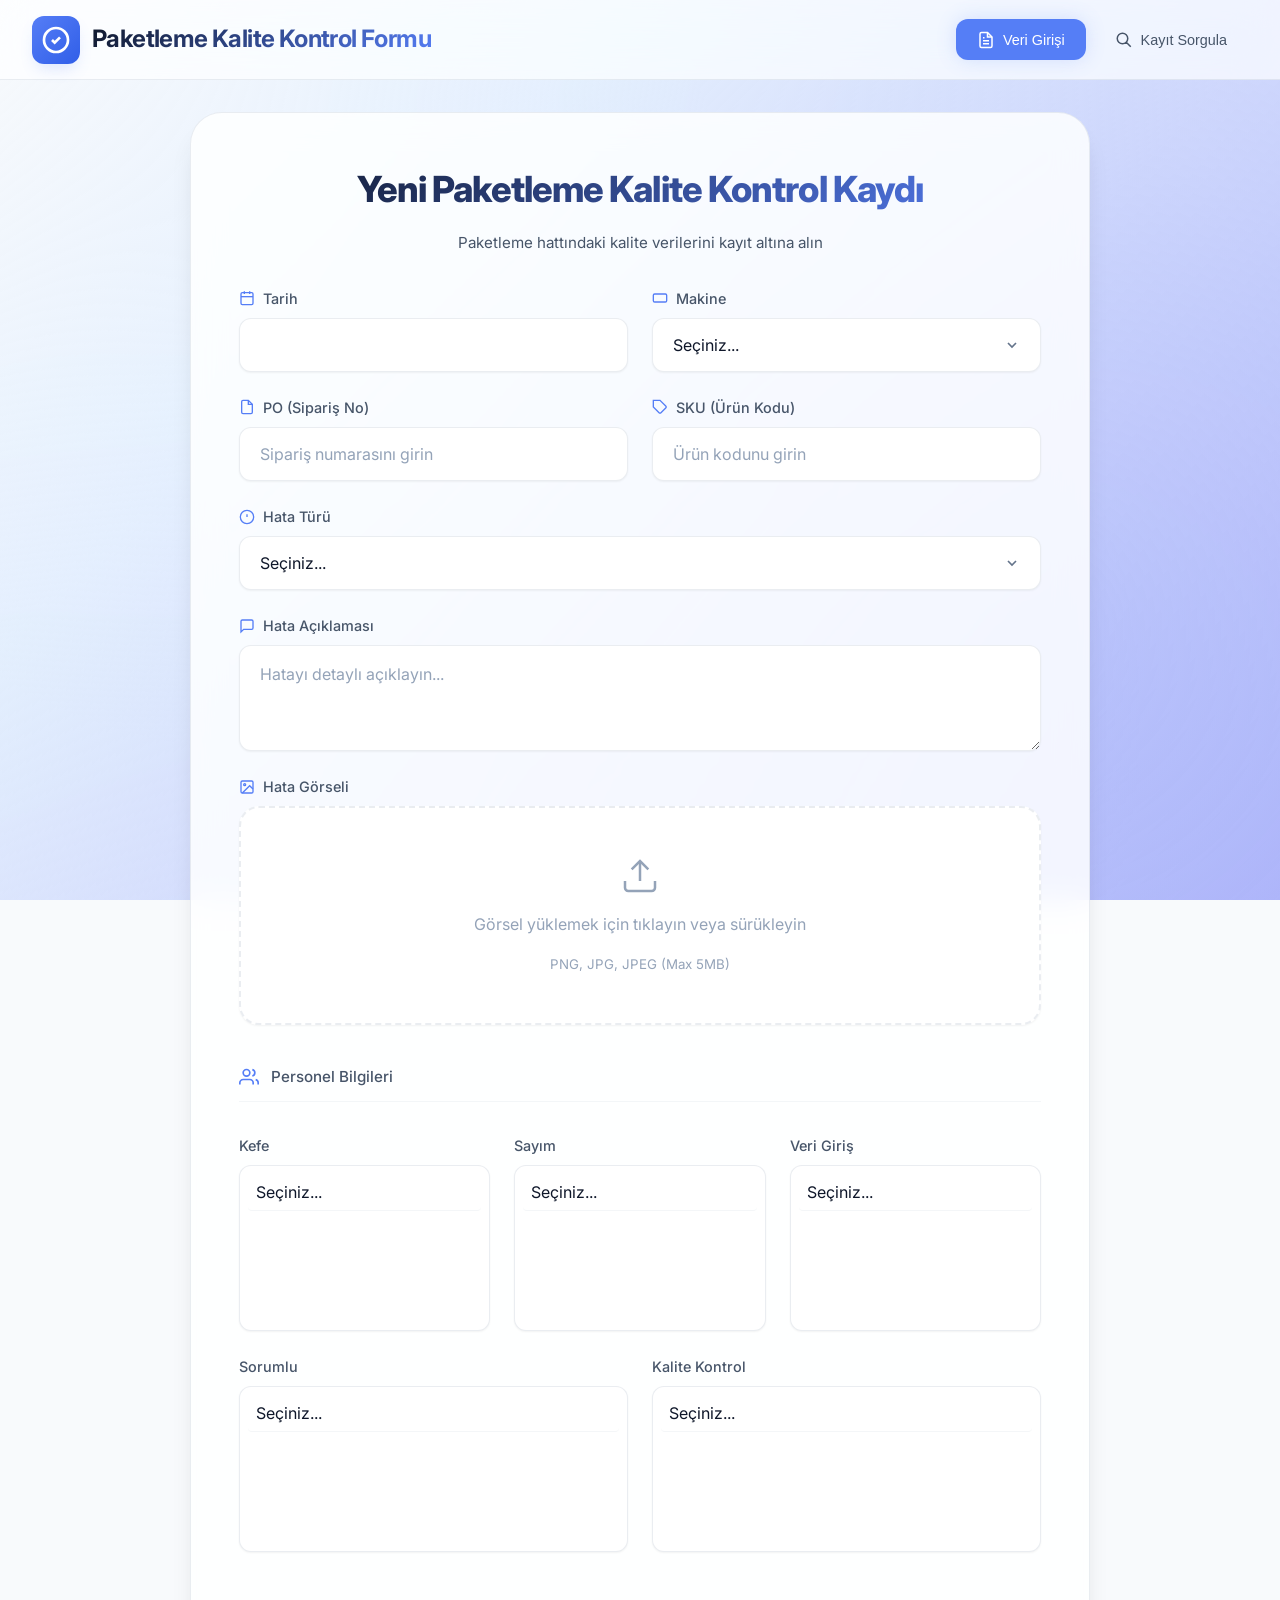
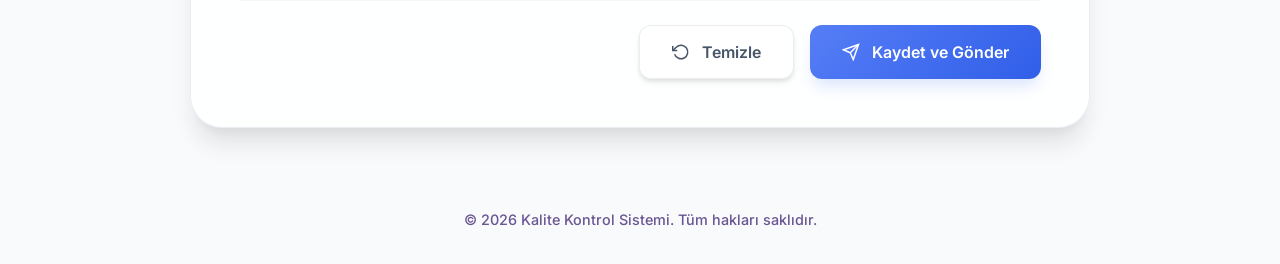
==== index.html @ 45305934 "Fix: Mobil tarih hizalama ve footer koyu mor güncellemesi" ====
<!DOCTYPE html>
<html lang="tr">

<head>
    <meta charset="UTF-8">
    <meta name="viewport" content="width=device-width, initial-scale=1.0, maximum-scale=1.0, user-scalable=no">
    <title>Paketleme Kalite Kontrol Formu</title>
    <meta name="description" content="Paketleme kalite kontrol takip ve raporlama sistemi">

    <!-- PWA Meta Tags -->
    <meta name="theme-color" content="#6366f1">
    <meta name="apple-mobile-web-app-capable" content="yes">
    <meta name="apple-mobile-web-app-status-bar-style" content="default">
    <meta name="apple-mobile-web-app-title" content="Kalite Kontrol">
    <meta name="mobile-web-app-capable" content="yes">
    <meta name="application-name" content="Kalite Kontrol">
    <meta name="msapplication-TileColor" content="#6366f1">
    <meta name="msapplication-tap-highlight" content="no">
    <meta name="format-detection" content="telephone=no">

    <!-- PWA Manifest -->
    <link rel="manifest" href="manifest.json">

    <!-- Icons -->
    <link rel="icon" type="image/png" sizes="512x512" href="icons/icon-512x512.png">
    <link rel="icon" type="image/png" sizes="192x192" href="icons/icon-192x192.png">
    <link rel="apple-touch-icon" href="icons/apple-touch-icon.png">

    <!-- Fonts & Styles -->
    <link rel="preconnect" href="https://fonts.googleapis.com">
    <link rel="preconnect" href="https://fonts.gstatic.com" crossorigin>
    <link href="https://fonts.googleapis.com/css2?family=Inter:wght@300;400;500;600;700&display=swap" rel="stylesheet">
    <link rel="stylesheet" href="https://cdn.jsdelivr.net/npm/flatpickr/dist/flatpickr.min.css">
    <link rel="stylesheet" href="style.css">
</head>

<body>
    <!-- Loading Overlay -->
    <div id="loadingOverlay" class="loading-overlay hidden">
        <div class="loading-spinner">
            <div class="spinner"></div>
            <p>İşlem yapılıyor...</p>
        </div>
    </div>

    <!-- Success/Error Toast -->
    <div id="toast" class="toast hidden">
        <div class="toast-content">
            <span class="toast-icon"></span>
            <span class="toast-message"></span>
        </div>
    </div>

    <!-- Header -->
    <header class="header">
        <div class="header-content">
            <div class="logo">
                <div class="logo-icon">
                    <svg width="32" height="32" viewBox="0 0 24 24" fill="none" stroke="currentColor" stroke-width="2">
                        <path d="M9 12l2 2 4-4" />
                        <path d="M21 12a9 9 0 11-18 0 9 9 0 0118 0z" />
                    </svg>
                </div>
                <h1>Paketleme Kalite Kontrol Formu</h1>
            </div>
            <nav class="nav-tabs">
                <button class="nav-tab active" data-tab="form">
                    <svg width="18" height="18" viewBox="0 0 24 24" fill="none" stroke="currentColor" stroke-width="2">
                        <path d="M14 2H6a2 2 0 0 0-2 2v16a2 2 0 0 0 2 2h12a2 2 0 0 0 2-2V8z" />
                        <polyline points="14 2 14 8 20 8" />
                        <line x1="16" y1="13" x2="8" y2="13" />
                        <line x1="16" y1="17" x2="8" y2="17" />
                        <polyline points="10 9 9 9 8 9" />
                    </svg>
                    Veri Girişi
                </button>
                <button class="nav-tab" data-tab="records">
                    <svg width="18" height="18" viewBox="0 0 24 24" fill="none" stroke="currentColor" stroke-width="2">
                        <path d="M21 21l-6-6m2-5a7 7 0 11-14 0 7 7 0 0114 0z" />
                    </svg>
                    Kayıt Sorgula
                </button>
            </nav>
        </div>
    </header>

    <main class="main-content">
        <!-- Form Tab -->
        <section id="formTab" class="tab-content active">
            <div class="form-container">
                <div class="form-header">
                    <h2>Yeni Paketleme Kalite Kontrol Kaydı</h2>
                    <p>Paketleme hattındaki kalite verilerini kayıt altına alın</p>
                </div>

                <form id="qualityControlForm" class="quality-form">
                    <!-- Row 1: Date & Machine -->
                    <div class="form-row">
                        <div class="form-group">
                            <label for="tarih">
                                <svg width="16" height="16" viewBox="0 0 24 24" fill="none" stroke="currentColor"
                                    stroke-width="2">
                                    <rect x="3" y="4" width="18" height="18" rx="2" ry="2" />
                                    <line x1="16" y1="2" x2="16" y2="6" />
                                    <line x1="8" y1="2" x2="8" y2="6" />
                                    <line x1="3" y1="10" x2="21" y2="10" />
                                </svg>
                                Tarih
                            </label>
                            <input type="text" id="tarih" name="tarih" class="flatpickr-input" required>
                        </div>
                        <div class="form-group">
                            <label for="makine">
                                <svg width="16" height="16" viewBox="0 0 24 24" fill="none" stroke="currentColor"
                                    stroke-width="2">
                                    <rect x="2" y="6" width="20" height="12" rx="2" />
                                    <path d="M12 12h.01" />
                                </svg>
                                Makine
                            </label>
                            <select id="makine" name="makine" required>
                                <option value="">Seçiniz...</option>
                            </select>
                        </div>
                    </div>

                    <!-- Row 2: PO & SKU -->
                    <div class="form-row">
                        <div class="form-group">
                            <label for="po">
                                <svg width="16" height="16" viewBox="0 0 24 24" fill="none" stroke="currentColor"
                                    stroke-width="2">
                                    <path d="M14 2H6a2 2 0 0 0-2 2v16a2 2 0 0 0 2 2h12a2 2 0 0 0 2-2V8z" />
                                    <polyline points="14 2 14 8 20 8" />
                                </svg>
                                PO (Sipariş No)
                            </label>
                            <input type="text" id="po" name="po" placeholder="Sipariş numarasını girin" required>
                        </div>
                        <div class="form-group">
                            <label for="sku">
                                <svg width="16" height="16" viewBox="0 0 24 24" fill="none" stroke="currentColor"
                                    stroke-width="2">
                                    <path
                                        d="M20.59 13.41l-7.17 7.17a2 2 0 0 1-2.83 0L2 12V2h10l8.59 8.59a2 2 0 0 1 0 2.82z" />
                                    <line x1="7" y1="7" x2="7.01" y2="7" />
                                </svg>
                                SKU (Ürün Kodu)
                            </label>
                            <input type="text" id="sku" name="sku" placeholder="Ürün kodunu girin" required>
                        </div>
                    </div>

                    <!-- Row 3: Error Type -->
                    <div class="form-row single">
                        <div class="form-group">
                            <label for="hata">
                                <svg width="16" height="16" viewBox="0 0 24 24" fill="none" stroke="currentColor"
                                    stroke-width="2">
                                    <circle cx="12" cy="12" r="10" />
                                    <line x1="12" y1="8" x2="12" y2="12" />
                                    <line x1="12" y1="16" x2="12.01" y2="16" />
                                </svg>
                                Hata Türü
                            </label>
                            <select id="hata" name="hata">
                                <option value="">Seçiniz...</option>
                            </select>
                        </div>
                    </div>

                    <!-- Row 4: Error Description -->
                    <div class="form-row single">
                        <div class="form-group">
                            <label for="hataAciklama">
                                <svg width="16" height="16" viewBox="0 0 24 24" fill="none" stroke="currentColor"
                                    stroke-width="2">
                                    <path d="M21 15a2 2 0 0 1-2 2H7l-4 4V5a2 2 0 0 1 2-2h14a2 2 0 0 1 2 2z" />
                                </svg>
                                Hata Açıklaması
                            </label>
                            <textarea id="hataAciklama" name="hataAciklama" rows="3"
                                placeholder="Hatayı detaylı açıklayın..."></textarea>
                        </div>
                    </div>

                    <!-- Row 4: Error Image -->
                    <div class="form-row single">
                        <div class="form-group file-upload-group">
                            <label for="hataGorsel">
                                <svg width="16" height="16" viewBox="0 0 24 24" fill="none" stroke="currentColor"
                                    stroke-width="2">
                                    <rect x="3" y="3" width="18" height="18" rx="2" ry="2" />
                                    <circle cx="8.5" cy="8.5" r="1.5" />
                                    <polyline points="21 15 16 10 5 21" />
                                </svg>
                                Hata Görseli
                            </label>
                            <div class="file-upload-wrapper">
                                <input type="file" id="hataGorsel" name="hataGorsel" accept="image/*"
                                    class="file-input">
                                <div class="file-upload-placeholder">
                                    <svg width="40" height="40" viewBox="0 0 24 24" fill="none" stroke="currentColor"
                                        stroke-width="1.5">
                                        <path d="M21 15v4a2 2 0 0 1-2 2H5a2 2 0 0 1-2-2v-4" />
                                        <polyline points="17 8 12 3 7 8" />
                                        <line x1="12" y1="3" x2="12" y2="15" />
                                    </svg>
                                    <span>Görsel yüklemek için tıklayın veya sürükleyin</span>
                                    <small>PNG, JPG, JPEG (Max 5MB)</small>
                                </div>
                                <div class="file-preview hidden">
                                    <img id="imagePreview" src="" alt="Önizleme">
                                    <button type="button" class="remove-file-btn" id="removeImage">
                                        <svg width="16" height="16" viewBox="0 0 24 24" fill="none"
                                            stroke="currentColor" stroke-width="2">
                                            <line x1="18" y1="6" x2="6" y2="18" />
                                            <line x1="6" y1="6" x2="18" y2="18" />
                                        </svg>
                                    </button>
                                </div>
                            </div>
                        </div>
                    </div>

                    <!-- Row 5: Personnel -->
                    <div class="form-section-title">
                        <svg width="20" height="20" viewBox="0 0 24 24" fill="none" stroke="currentColor"
                            stroke-width="2">
                            <path d="M17 21v-2a4 4 0 0 0-4-4H5a4 4 0 0 0-4 4v2" />
                            <circle cx="9" cy="7" r="4" />
                            <path d="M23 21v-2a4 4 0 0 0-3-3.87" />
                            <path d="M16 3.13a4 4 0 0 1 0 7.75" />
                        </svg>
                        <span>Personel Bilgileri</span>
                    </div>

                    <div class="form-row triple">
                        <div class="form-group">
                            <label for="kefe">Kefe</label>
                            <select id="kefe" name="kefe" multiple>
                                <option value="">Seçiniz...</option>
                            </select>
                        </div>
                        <div class="form-group">
                            <label for="sayim">Sayım</label>
                            <select id="sayim" name="sayim" multiple>
                                <option value="">Seçiniz...</option>
                            </select>
                        </div>
                        <div class="form-group">
                            <label for="veriGiris">Veri Giriş</label>
                            <select id="veriGiris" name="veriGiris" multiple>
                                <option value="">Seçiniz...</option>
                            </select>
                        </div>
                    </div>

                    <div class="form-row double">
                        <div class="form-group">
                            <label for="sorumlu">Sorumlu</label>
                            <select id="sorumlu" name="sorumlu" multiple>
                                <option value="">Seçiniz...</option>
                            </select>
                        </div>
                        <div class="form-group">
                            <label for="kaliteKontrol">Kalite Kontrol</label>
                            <select id="kaliteKontrol" name="kaliteKontrol" multiple>
                                <option value="">Seçiniz...</option>
                            </select>
                        </div>
                    </div>

                    <!-- Submit Button -->
                    <div class="form-actions">
                        <button type="button" class="btn btn-secondary" id="resetForm">
                            <svg width="18" height="18" viewBox="0 0 24 24" fill="none" stroke="currentColor"
                                stroke-width="2">
                                <polyline points="1 4 1 10 7 10" />
                                <path d="M3.51 15a9 9 0 1 0 2.13-9.36L1 10" />
                            </svg>
                            Temizle
                        </button>
                        <button type="submit" class="btn btn-primary" id="submitBtn">
                            <svg width="18" height="18" viewBox="0 0 24 24" fill="none" stroke="currentColor"
                                stroke-width="2">
                                <path d="M22 2L11 13" />
                                <path d="M22 2l-7 20-4-9-9-4 20-7z" />
                            </svg>
                            Kaydet ve Gönder
                        </button>
                    </div>
                </form>
            </div>
        </section>

        <!-- Records Tab -->
        <section id="recordsTab" class="tab-content">
            <div class="records-container">
                <div class="records-header">
                    <h2>Kayıt Sorgulama</h2>
                    <p>Tarih ve makine seçerek geçmiş kayıtları görüntüleyin</p>
                </div>

                <div class="filter-section">
                    <div class="filter-group">
                        <label for="filterTarih">
                            <svg width="16" height="16" viewBox="0 0 24 24" fill="none" stroke="currentColor"
                                stroke-width="2">
                                <rect x="3" y="4" width="18" height="18" rx="2" ry="2" />
                                <line x1="16" y1="2" x2="16" y2="6" />
                                <line x1="8" y1="2" x2="8" y2="6" />
                                <line x1="3" y1="10" x2="21" y2="10" />
                            </svg>
                            Tarih
                        </label>
                        <input type="text" id="filterTarih" class="flatpickr-input" placeholder="Tarih seçin">
                    </div>
                    <div class="filter-group">
                        <label for="filterMakine">
                            <svg width="16" height="16" viewBox="0 0 24 24" fill="none" stroke="currentColor"
                                stroke-width="2">
                                <rect x="2" y="6" width="20" height="12" rx="2" />
                                <path d="M12 12h.01" />
                            </svg>
                            Makine
                        </label>
                        <select id="filterMakine">
                            <option value="">Tümü</option>
                        </select>
                    </div>
                    <button class="btn btn-primary" id="searchBtn">
                        <svg width="18" height="18" viewBox="0 0 24 24" fill="none" stroke="currentColor"
                            stroke-width="2">
                            <circle cx="11" cy="11" r="8" />
                            <line x1="21" y1="21" x2="16.65" y2="16.65" />
                        </svg>
                        Ara
                    </button>
                </div>



                <div class="records-stats hidden" id="recordsStats">
                    <div class="stat-card">
                        <div class="stat-icon">
                            <svg width="24" height="24" viewBox="0 0 24 24" fill="none" stroke="currentColor"
                                stroke-width="2">
                                <path d="M14 2H6a2 2 0 0 0-2 2v16a2 2 0 0 0 2 2h12a2 2 0 0 0 2-2V8z" />
                                <polyline points="14 2 14 8 20 8" />
                            </svg>
                        </div>
                        <div class="stat-info">
                            <span class="stat-value" id="totalRecords">0</span>
                            <span class="stat-label">Toplam Kayıt</span>
                        </div>
                    </div>
                </div>

                <div class="records-table-wrapper">
                    <div class="empty-state" id="emptyState">
                        <svg width="80" height="80" viewBox="0 0 24 24" fill="none" stroke="currentColor"
                            stroke-width="1">
                            <path d="M21 21l-6-6m2-5a7 7 0 11-14 0 7 7 0 0114 0z" />
                        </svg>
                        <h3>Kayıt Bulunamadı</h3>
                        <p>Tarih ve makine seçerek arama yapın</p>
                    </div>

                    <table class="records-table hidden" id="recordsTable">
                        <thead>
                            <tr>
                                <th>Tarih</th>
                                <th>Makine</th>
                                <th>PO</th>
                                <th>SKU</th>
                                <th>Hata</th>
                                <th>Açıklama</th>
                                <th>Görsel</th>
                                <th>Kefe</th>
                                <th>Sayım</th>
                                <th>Veri Giriş</th>
                                <th>Sorumlu</th>
                                <th>Kalite Kontrol</th>
                            </tr>
                        </thead>
                        <tbody id="recordsBody">
                        </tbody>
                    </table>
                </div>

                <div id="paginationControls" class="pagination-controls hidden"
                    style="margin-top: 20px; display: flex; justify-content: center; gap: 10px; align-items: center; flex-wrap: wrap;">

                    <!-- Rows Per Page (Moved here) -->
                    <div style="font-size: 14px; color: #64748b; margin-right: 15px;">
                        Sayfada göster:
                        <select id="rowsPerPage"
                            style="width: auto; padding: 4px 8px; margin-left: 5px; border-radius: 4px; border: 1px solid #e2e8f0;">
                            <option value="15" selected>15</option>
                            <option value="25">25</option>
                            <option value="50">50</option>
                        </select>
                    </div>

                    <button class="btn btn-secondary btn-sm" id="prevPage" disabled>❮ Önceki</button>
                    <span id="pageInfo" style="color: #475569; font-weight: 500;">Sayfa 1</span>
                    <button class="btn btn-secondary btn-sm" id="nextPage" disabled>Sonraki ❯</button>
                </div>
            </div>
        </section>
    </main>

    <!-- Footer -->
    <footer class="footer">
        <p>© 2026 Kalite Kontrol Sistemi. Tüm hakları saklıdır.</p>
    </footer>

    <!-- Image Modal -->
    <div class="modal hidden" id="imageModal">
        <div class="modal-content">
            <button class="modal-close" id="closeModal">
                <svg width="24" height="24" viewBox="0 0 24 24" fill="none" stroke="currentColor" stroke-width="2">
                    <line x1="18" y1="6" x2="6" y2="18" />
                    <line x1="6" y1="6" x2="18" y2="18" />
                </svg>
            </button>
            <img id="modalImage" src="" alt="Hata Görseli">
        </div>
    </div>

    <!-- PWA Install Prompt -->
    <div id="pwaInstallPrompt" class="pwa-install-prompt hidden">
        <div class="pwa-install-content">
            <div class="pwa-install-icon">
                <svg width="32" height="32" viewBox="0 0 24 24" fill="none" stroke="currentColor" stroke-width="2">
                    <path d="M21 15v4a2 2 0 0 1-2 2H5a2 2 0 0 1-2-2v-4" />
                    <polyline points="7 10 12 15 17 10" />
                    <line x1="12" y1="15" x2="12" y2="3" />
                </svg>
            </div>
            <div class="pwa-install-text">
                <strong>Uygulamayı Yükle</strong>
                <span>Ana ekrana ekleyerek hızlıca erişin</span>
            </div>
            <button id="pwaInstallBtn" class="pwa-install-btn">Yükle</button>
            <button id="pwaInstallClose" class="pwa-install-close">
                <svg width="20" height="20" viewBox="0 0 24 24" fill="none" stroke="currentColor" stroke-width="2">
                    <line x1="18" y1="6" x2="6" y2="18" />
                    <line x1="6" y1="6" x2="18" y2="18" />
                </svg>
            </button>
        </div>
    </div>

    <!-- Offline Indicator -->
    <div id="offlineIndicator" class="offline-indicator hidden">
        <svg width="16" height="16" viewBox="0 0 24 24" fill="none" stroke="currentColor" stroke-width="2">
            <line x1="1" y1="1" x2="23" y2="23" />
            <path d="M16.72 11.06A10.94 10.94 0 0 1 19 12.55" />
            <path d="M5 12.55a10.94 10.94 0 0 1 5.17-2.39" />
            <path d="M10.71 5.05A16 16 0 0 1 22.58 9" />
            <path d="M1.42 9a15.91 15.91 0 0 1 4.7-2.88" />
            <path d="M8.53 16.11a6 6 0 0 1 6.95 0" />
            <line x1="12" y1="20" x2="12.01" y2="20" />
        </svg>
        <span>Çevrimdışı Mod</span>
    </div>

    <script src="https://cdn.jsdelivr.net/npm/flatpickr"></script>
    <script src="https://cdn.jsdelivr.net/npm/flatpickr/dist/l10n/tr.js"></script>
    <script src="app.js"></script>

    <!-- Service Worker Registration -->
    <script>
        // Register Service Worker
        if ('serviceWorker' in navigator) {
            window.addEventListener('load', () => {
                navigator.serviceWorker.register('./sw.js')
                    .then((registration) => {
                        console.log('ServiceWorker registered successfully:', registration.scope);
                    })
                    .catch((error) => {
                        console.log('ServiceWorker registration failed:', error);
                    });
            });
        }

        // PWA Install Prompt
        let deferredPrompt;
        const pwaPrompt = document.getElementById('pwaInstallPrompt');
        const pwaInstallBtn = document.getElementById('pwaInstallBtn');
        const pwaInstallClose = document.getElementById('pwaInstallClose');

        window.addEventListener('beforeinstallprompt', (e) => {
            e.preventDefault();
            deferredPrompt = e;
            // Show install prompt after 3 seconds
            setTimeout(() => {
                pwaPrompt.classList.remove('hidden');
            }, 3000);
        });

        pwaInstallBtn?.addEventListener('click', async () => {
            if (deferredPrompt) {
                deferredPrompt.prompt();
                const { outcome } = await deferredPrompt.userChoice;
                console.log('User choice:', outcome);
                deferredPrompt = null;
                pwaPrompt.classList.add('hidden');
            }
        });

        pwaInstallClose?.addEventListener('click', () => {
            pwaPrompt.classList.add('hidden');
        });

        window.addEventListener('appinstalled', () => {
            console.log('PWA was installed');
            pwaPrompt.classList.add('hidden');
        });

        // Offline/Online detection
        const offlineIndicator = document.getElementById('offlineIndicator');

        function updateOnlineStatus() {
            if (navigator.onLine) {
                offlineIndicator?.classList.add('hidden');
            } else {
                offlineIndicator?.classList.remove('hidden');
            }
        }

        window.addEventListener('online', updateOnlineStatus);
        window.addEventListener('offline', updateOnlineStatus);
        updateOnlineStatus();
    </script>
</body>

</html>
---- style.css ----
:root {
    --primary-hue: 225;
    --primary: hsl(var(--primary-hue), 90%, 65%);
    --primary-light: hsl(var(--primary-hue), 100%, 75%);
    --primary-dark: hsl(var(--primary-hue), 80%, 55%);
    --primary-glow: hsla(var(--primary-hue), 90%, 65%, 0.2);
    --success: hsl(150, 60%, 45%);
    --error: hsl(0, 80%, 60%);
    --bg-primary: #f8fafc;
    --bg-secondary: rgba(255, 255, 255, 0.7);
    --bg-tertiary: rgba(241, 245, 249, 0.8);
    --bg-card: rgba(255, 255, 255, 0.85);
    --bg-input: #ffffff;
    --text-primary: #0f172a;
    --text-secondary: #475569;
    --text-muted: #94a3b8;
    --border-color: rgba(148, 163, 184, 0.2);
    --border-light: rgba(148, 163, 184, 0.1);
    --shadow-sm: 0 1px 2px 0 rgba(0, 0, 0, 0.05);
    --shadow-md: 0 4px 6px -1px rgba(0, 0, 0, 0.1), 0 2px 4px -1px rgba(0, 0, 0, 0.06);
    --shadow-lg: 0 10px 15px -3px rgba(0, 0, 0, 0.1), 0 4px 6px -2px rgba(0, 0, 0, 0.05);
    --shadow-xl: 0 20px 25px -5px rgba(0, 0, 0, 0.1), 0 10px 10px -5px rgba(0, 0, 0, 0.04);
    --shadow-glow: 0 0 20px var(--primary-glow);
    --radius-sm: 8px;
    --radius-md: 12px;
    --radius-lg: 20px;
    --radius-xl: 32px;
    --transition-fast: 0.15s cubic-bezier(0.4, 0, 0.2, 1);
    --transition-normal: 0.3s cubic-bezier(0.4, 0, 0.2, 1);
    --header-height: 80px;
}

*,
*::before,
*::after {
    box-sizing: border-box;
    margin: 0;
    padding: 0;
}

html {
    scroll-behavior: smooth;
}

body {
    font-family: 'Inter', -apple-system, sans-serif;
    background: var(--bg-primary);
    color: var(--text-primary);
    line-height: 1.6;
    min-height: 100vh;
    position: relative;
    overflow-x: hidden;
}

body::before {
    content: '';
    position: fixed;
    inset: 0;
    z-index: -1;
    background-image:
        linear-gradient(135deg,
            rgba(248, 250, 252, 1) 0%,
            rgba(219, 234, 254, 0.7) 30%,
            rgba(165, 180, 252, 0.5) 60%,
            rgba(129, 140, 248, 0.6) 100%),
        radial-gradient(circle at 20% 30%, rgba(255, 255, 255, 0.6) 0%, transparent 40%),
        radial-gradient(circle at 80% 70%, rgba(199, 210, 254, 0.4) 0%, transparent 50%),
        radial-gradient(circle at 40% 80%, rgba(224, 231, 255, 0.3) 0%, transparent 60%);
    background-attachment: fixed;
}

.loading-overlay {
    position: fixed;
    inset: 0;
    background: rgba(255, 255, 255, 0.4);
    backdrop-filter: blur(12px) saturate(180%);
    -webkit-backdrop-filter: blur(12px) saturate(180%);
    display: flex;
    align-items: center;
    justify-content: center;
    z-index: 9999;
    transition: opacity var(--transition-normal);
}

.loading-overlay.hidden {
    opacity: 0;
    pointer-events: none;
}

.spinner {
    width: 64px;
    height: 64px;
    border: 4px solid var(--border-color);
    border-top-color: var(--primary);
    border-radius: 50%;
    animation: spin 0.8s cubic-bezier(0.5, 0, 0.5, 1) infinite;
    margin: 0 auto 1.5rem;
    box-shadow: 0 0 20px rgba(0, 0, 0, 0.05);
}

@keyframes spin {
    to {
        transform: rotate(360deg);
    }
}

.toast {
    position: fixed;
    top: 32px;
    right: 32px;
    background: var(--bg-card);
    backdrop-filter: blur(16px) saturate(180%);
    -webkit-backdrop-filter: blur(16px) saturate(180%);
    border: 1px solid var(--border-color);
    border-radius: var(--radius-lg);
    padding: 1.25rem 2rem;
    box-shadow: var(--shadow-xl);
    z-index: 10000;
    transform: translateX(120%);
    transition: transform var(--transition-normal);
}

.toast.show {
    transform: translateX(0);
}

.toast.hidden {
    display: none;
}

.toast.success {
    border-left: 6px solid var(--success);
}

.toast.error {
    border-left: 6px solid var(--error);
}

.header {
    position: sticky;
    top: 0;
    background: var(--bg-secondary);
    backdrop-filter: blur(20px) saturate(180%);
    -webkit-backdrop-filter: blur(20px) saturate(180%);
    border-bottom: 1px solid var(--border-color);
    z-index: 100;
    height: var(--header-height);
    transition: all var(--transition-normal);
}

.header-content {
    max-width: 1400px;
    margin: 0 auto;
    padding: 0 2rem;
    height: 100%;
    display: flex;
    align-items: center;
    justify-content: space-between;
}

.logo {
    display: flex;
    align-items: center;
    gap: 0.75rem;
}

.logo-icon {
    width: 48px;
    height: 48px;
    background: linear-gradient(135deg, var(--primary), var(--primary-dark));
    border-radius: var(--radius-md);
    display: flex;
    align-items: center;
    justify-content: center;
    color: white;
    box-shadow: 0 8px 16px -4px var(--primary-glow);
}

.logo h1 {
    font-size: 1.5rem;
    font-weight: 700;
    letter-spacing: -0.025em;
    background: linear-gradient(135deg, var(--text-primary), var(--primary));
    -webkit-background-clip: text;
    background-clip: text;
    -webkit-text-fill-color: transparent;
}

.nav-tabs {
    display: flex;
    gap: 0.5rem;
}

.nav-tab {
    display: flex;
    align-items: center;
    gap: 0.5rem;
    padding: 0.65rem 1.25rem;
    background: transparent;
    border: 1px solid transparent;
    border-radius: var(--radius-md);
    color: var(--text-secondary);
    font-size: 0.9rem;
    font-weight: 500;
    cursor: pointer;
    transition: all 0.25s;
}

.nav-tab:hover {
    background: var(--bg-tertiary);
    color: var(--text-primary);
}

.nav-tab.active {
    background: var(--primary);
    color: white;
    box-shadow: var(--shadow-glow);
}

.main-content {
    max-width: 1400px;
    margin: 0 auto;
    padding: 2rem;
    min-height: calc(100vh - var(--header-height) - 60px);
}

.tab-content {
    display: none;
    animation: fadeIn 0.3s ease;
}

.tab-content.active {
    display: block;
}

@keyframes fadeIn {
    from {
        opacity: 0;
        transform: translateY(10px);
    }

    to {
        opacity: 1;
        transform: translateY(0);
    }
}

.form-container,
.records-container {
    background: var(--bg-card);
    backdrop-filter: blur(16px) saturate(180%);
    -webkit-backdrop-filter: blur(16px) saturate(180%);
    border: 1px solid var(--border-color);
    border-radius: var(--radius-xl);
    padding: 3rem;
    box-shadow: var(--shadow-xl);
    transition: transform var(--transition-normal), box-shadow var(--transition-normal);
}

.form-container:hover,
.records-container:hover {
    box-shadow: 0 25px 50px -12px rgba(0, 0, 0, 0.08);
}

.form-container {
    max-width: 900px;
    margin: 0 auto;
}

.form-header,
.records-header {
    text-align: center;
    margin-bottom: 2rem;
}

.form-header h2,
.records-header h2 {
    font-size: 2.25rem;
    font-weight: 800;
    margin-bottom: 0.75rem;
    letter-spacing: -0.025em;
    background: linear-gradient(135deg, var(--text-primary), var(--primary));
    -webkit-background-clip: text;
    background-clip: text;
    -webkit-text-fill-color: transparent;
}

.form-header p,
.records-header p {
    color: var(--text-secondary);
    font-size: 0.95rem;
}

.quality-form {
    display: flex;
    flex-direction: column;
    gap: 1.5rem;
}

.form-row {
    display: grid;
    grid-template-columns: repeat(2, minmax(0, 1fr));
    gap: 1.5rem;
}

.form-row.single {
    grid-template-columns: 1fr;
}

.form-row.triple {
    grid-template-columns: repeat(3, minmax(0, 1fr));
}

.form-group {
    display: flex;
    flex-direction: column;
    gap: 0.5rem;
}

.form-group label {
    display: flex;
    align-items: center;
    gap: 0.5rem;
    font-size: 0.9rem;
    font-weight: 500;
    color: var(--text-secondary);
}

.form-group label svg {
    color: var(--primary);
}

.form-group input,
.form-group select,
.form-group textarea {
    width: 100%;
    padding: 1rem 1.25rem;
    background: var(--bg-input);
    border: 1px solid var(--border-color);
    border-radius: var(--radius-md);
    color: var(--text-primary);
    font-size: 1rem;
    font-family: inherit;
    transition: all var(--transition-fast);
    box-shadow: var(--shadow-sm);
    text-align: left;
}

.form-group textarea {
    resize: vertical;
    min-height: 100px;
    line-height: 1.5;
}

.form-group input::placeholder,
.form-group textarea::placeholder {
    color: var(--text-muted);
}

.form-group input:focus,
.form-group select:focus,
.form-group textarea:focus {
    outline: none;
    border-color: var(--primary);
    background: #fff;
    box-shadow: 0 0 0 4px var(--primary-glow), var(--shadow-md);
}

.form-group select {
    cursor: pointer;
    appearance: none;
    background-image: url("data:image/svg+xml,%3Csvg xmlns='http://www.w3.org/2000/svg' width='16' height='16' viewBox='0 0 24 24' fill='none' stroke='%2364748b' stroke-width='2.5'%3E%3Cpath d='M6 9l6 6 6-6'/%3E%3C/svg%3E");
    background-repeat: no-repeat;
    background-position: right 1.25rem center;
    padding-right: 3rem;
}

.form-group select[multiple] {
    background-image: none;
    padding: 0.5rem;
    height: auto;
    min-height: 120px;
}

.form-group select[multiple] option {
    padding: 0.5rem;
    border-radius: 4px;
    border-bottom: 1px solid var(--border-light);
}

.form-group select[multiple] option:checked {
    background: var(--primary);
    color: white;
}

.form-group .description {
    font-size: 0.75rem;
    color: var(--text-muted);
    margin-top: -0.25rem;
}

.form-section-title {
    display: flex;
    align-items: center;
    gap: 0.75rem;
    margin: 1rem 0 0.5rem;
    padding-bottom: 0.75rem;
    border-bottom: 1px solid var(--border-light);
    color: var(--text-secondary);
    font-size: 0.95rem;
    font-weight: 500;
}

.form-section-title svg {
    color: var(--primary);
}

.file-upload-wrapper {
    position: relative;
}

.file-input {
    position: absolute;
    inset: 0;
    opacity: 0;
    cursor: pointer;
    z-index: 2;
}

.file-upload-placeholder {
    display: flex;
    flex-direction: column;
    align-items: center;
    justify-content: center;
    gap: 1rem;
    padding: 3rem;
    background: var(--bg-input);
    border: 2px dashed var(--border-color);
    border-radius: var(--radius-lg);
    color: var(--text-muted);
    text-align: center;
    transition: all var(--transition-normal);
    box-shadow: var(--shadow-sm);
}

.file-upload-wrapper:hover .file-upload-placeholder {
    border-color: var(--primary);
    background: hsla(var(--primary-hue), 90%, 65%, 0.03);
    border-style: solid;
}

.file-preview {
    position: relative;
    max-width: 300px;
    margin: 0 auto;
}

.file-preview img {
    width: 100%;
    border-radius: var(--radius-md);
    border: 1px solid var(--border-color);
}

.remove-file-btn {
    position: absolute;
    top: -8px;
    right: -8px;
    width: 32px;
    height: 32px;
    background: var(--error);
    border: none;
    border-radius: 50%;
    color: white;
    cursor: pointer;
    display: flex;
    align-items: center;
    justify-content: center;
}

.form-actions {
    display: flex;
    justify-content: flex-end;
    gap: 1rem;
    margin-top: 1.5rem;
    padding-top: 1.5rem;
    border-top: 1px solid var(--border-light);
}

.btn {
    display: inline-flex;
    align-items: center;
    justify-content: center;
    gap: 0.75rem;
    padding: 1rem 2rem;
    font-size: 1rem;
    font-weight: 600;
    font-family: inherit;
    border: none;
    border-radius: var(--radius-md);
    cursor: pointer;
    transition: all var(--transition-normal);
    box-shadow: var(--shadow-md);
}

.btn-primary {
    background: linear-gradient(135deg, var(--primary), var(--primary-dark));
    color: white;
    box-shadow: 0 10px 15px -3px var(--primary-glow);
}

.btn-primary:hover {
    transform: translateY(-2px);
    box-shadow: 0 20px 25px -5px var(--primary-glow);
    filter: brightness(1.1);
}

.btn-primary:active {
    transform: translateY(0);
}

.btn-secondary {
    background: white;
    color: var(--text-secondary);
    border: 1px solid var(--border-color);
}

.btn-secondary:hover {
    background: var(--bg-primary);
    color: var(--text-primary);
    border-color: var(--text-muted);
}

.filter-section {
    display: flex;
    gap: 1.5rem;
    align-items: flex-end;
    margin-bottom: 2rem;
    padding: 1.5rem;
    background: var(--bg-secondary);
    border-radius: var(--radius-lg);
    flex-wrap: wrap;
}

.filter-group {
    flex: 1;
    min-width: 200px;
    display: flex;
    flex-direction: column;
    gap: 0.5rem;
}

.filter-group label {
    display: flex;
    align-items: center;
    gap: 0.5rem;
    font-size: 0.9rem;
    font-weight: 500;
    color: var(--text-secondary);
}

.filter-group label svg {
    color: var(--primary);
}

.filter-group input,
.filter-group select {
    padding: 0.85rem 1rem;
    background: var(--bg-input);
    border: 1px solid var(--border-color);
    border-radius: var(--radius-md);
    color: var(--text-primary);
    font-size: 0.95rem;
}

.filter-group select {
    cursor: pointer;
    appearance: none;
    background-image: url("data:image/svg+xml,%3Csvg xmlns='http://www.w3.org/2000/svg' width='16' height='16' viewBox='0 0 24 24' fill='none' stroke='%2394a3b8' stroke-width='2'%3E%3Cpath d='M6 9l6 6 6-6'/%3E%3C/svg%3E");
    background-repeat: no-repeat;
    background-position: right 1rem center;
    padding-right: 2.5rem;
}

.records-stats {
    display: grid;
    grid-template-columns: repeat(auto-fit, minmax(200px, 1fr));
    gap: 1rem;
    margin-bottom: 2rem;
}

.stat-card {
    display: flex;
    align-items: center;
    gap: 1rem;
    padding: 1.25rem;
    background: linear-gradient(135deg, var(--bg-secondary), var(--bg-tertiary));
    border: 1px solid var(--border-color);
    border-radius: var(--radius-lg);
}

.stat-icon {
    width: 48px;
    height: 48px;
    background: linear-gradient(135deg, var(--primary), var(--primary-dark));
    border-radius: var(--radius-md);
    display: flex;
    align-items: center;
    justify-content: center;
    color: white;
}

.stat-value {
    font-size: 1.5rem;
    font-weight: 700;
    color: var(--text-primary);
}

.stat-label {
    font-size: 0.85rem;
    color: var(--text-muted);
}

.empty-state {
    text-align: center;
    padding: 4rem 2rem;
    color: var(--text-muted);
}

.empty-state svg {
    margin-bottom: 1.5rem;
    opacity: 0.3;
}

.empty-state h3 {
    font-size: 1.25rem;
    color: var(--text-secondary);
    margin-bottom: 0.5rem;
}

.records-table {
    width: 100%;
    border-collapse: separate;
    border-spacing: 0;
    font-size: 0.95rem;
}

.records-table th {
    background: var(--bg-tertiary);
    color: var(--text-secondary);
    font-weight: 700;
    font-size: 0.75rem;
    text-transform: uppercase;
    letter-spacing: 0.05em;
    padding: 1.25rem 1rem;
    border-bottom: 2px solid var(--border-color);
}

.records-table td {
    padding: 1.25rem 1rem;
    color: var(--text-primary);
    border-bottom: 1px solid var(--border-light);
    transition: background var(--transition-fast);
}

.records-table tbody tr:hover td {
    background: rgba(var(--primary-hue), 90%, 65%, 0.03);
}

.records-table th:first-child {
    border-top-left-radius: var(--radius-md);
}

.records-table th:last-child {
    border-top-right-radius: var(--radius-md);
}

.records-table .error-cell {
    display: inline-block;
    padding: 0.25rem 0.75rem;
    background: hsla(0, 75%, 55%, 0.15);
    color: hsl(0, 75%, 65%);
    border-radius: var(--radius-sm);
    font-size: 0.85rem;
}

.footer {
    text-align: center;
    padding: 3rem 2rem;
    color: #2e1065;
    /* Daha koyu ve oturaklı mor */
    font-size: 0.9rem;
    font-weight: 500;
    opacity: 0.7;
}

.view-link {
    display: inline-flex;
    align-items: center;
    gap: 0.5rem;
    color: var(--primary);
    text-decoration: none;
    font-weight: 600;
    font-size: 0.85rem;
    padding: 0.5rem 0.75rem;
    background: var(--primary-glow);
    border-radius: var(--radius-sm);
    transition: all var(--transition-fast);
}

.view-link:hover {
    background: var(--primary);
    color: white;
    transform: translateY(-1px);
}

.view-link svg {
    stroke-width: 2.5;
}

.modal {
    position: fixed;
    inset: 0;
    background: rgba(0, 0, 0, 0.8);
    backdrop-filter: blur(4px);
    display: flex;
    align-items: center;
    justify-content: center;
    z-index: 9998;
}

.modal.hidden {
    opacity: 0;
    pointer-events: none;
}

.modal-content {
    position: relative;
    max-width: 90vw;
    max-height: 90vh;
    background: var(--bg-card);
    border-radius: var(--radius-lg);
    padding: 0.5rem;
}

.modal-content img {
    max-width: 100%;
    max-height: 85vh;
    border-radius: var(--radius-md);
}

.modal-close {
    position: absolute;
    top: -12px;
    right: -12px;
    width: 36px;
    height: 36px;
    background: var(--error);
    border: none;
    border-radius: 50%;
    color: white;
    cursor: pointer;
    display: flex;
    align-items: center;
    justify-content: center;
}

.flatpickr-calendar {
    background: var(--bg-card) !important;
    border: 1px solid var(--border-color) !important;
}

.flatpickr-day {
    color: var(--text-primary) !important;
}

.flatpickr-day.selected {
    background: var(--primary) !important;
    border-color: var(--primary) !important;
}

.flatpickr-day.today {
    border-color: var(--primary) !important;
}

.hidden {
    display: none !important;
}

@media (max-width: 768px) {
    .header-content {
        flex-direction: column;
        height: auto;
        padding: 1rem;
        gap: 1rem;
    }

    .nav-tabs {
        width: 100%;
    }

    .nav-tab {
        flex: 1;
        justify-content: center;
    }

    .main-content {
        padding: 1rem;
    }

    .form-container,
    .records-container {
        padding: 1.5rem;
    }

    .form-row,
    .form-row.triple {
        grid-template-columns: 1fr;
    }

    .filter-section {
        flex-direction: column;
    }

    .form-actions {
        flex-direction: column;
    }

    .btn {
        width: 100%;
        justify-content: center;
    }
}

/* Multi Select Dropdown Styles */
.multi-select-wrapper {
    position: relative;
    width: 100%;
    user-select: none;
}

.multi-select-trigger {
    position: relative;
    padding: 1rem 3rem 1rem 1.25rem;
    background: var(--bg-input);
    border: 1px solid var(--border-color);
    border-radius: var(--radius-md);
    color: var(--text-primary);
    font-size: 1rem;
    cursor: pointer;
    min-height: 52px;
    display: flex;
    align-items: center;
    transition: all var(--transition-fast);
    box-shadow: var(--shadow-sm);
    background-image: url("data:image/svg+xml,%3Csvg xmlns='http://www.w3.org/2000/svg' width='16' height='16' viewBox='0 0 24 24' fill='none' stroke='%2364748b' stroke-width='2.5'%3E%3Cpath d='M6 9l6 6 6-6'/%3E%3C/svg%3E");
    background-repeat: no-repeat;
    background-position: right 1.25rem center;
}

.multi-select-trigger:focus-within,
.multi-select-wrapper.open .multi-select-trigger {
    border-color: var(--primary);
    box-shadow: 0 0 0 3px var(--primary-glow);
}

.multi-select-value {
    display: block;
    white-space: normal;
    overflow: visible;
    color: var(--text-primary);
    flex: 1;
    min-width: 0;
    line-height: 1.4;
    padding: 2px 0;
}

.multi-select-value.placeholder {
    color: var(--text-muted);
}

.multi-select-options {
    position: absolute;
    top: calc(100% + 5px);
    left: 0;
    right: 0;
    background: #ffffff;
    border: 1px solid var(--border-color);
    border-radius: var(--radius-md);
    box-shadow: var(--shadow-lg);
    z-index: 1000;
    max-height: 250px;
    overflow-y: auto;
    display: none;
    opacity: 0;
    transform: translateY(-10px);
    transition: all 0.2s ease;
}

.multi-select-wrapper.open .multi-select-options {
    display: block;
    opacity: 1;
    transform: translateY(0);
}

.option-item {
    padding: 0.75rem 1rem;
    cursor: pointer;
    display: flex;
    align-items: center;
    gap: 0.75rem;
    border-bottom: 1px solid var(--border-light);
    color: var(--text-secondary);
    transition: background 0.15s;
}

.option-item:last-child {
    border-bottom: none;
}

.option-item:hover {
    background: var(--bg-tertiary);
    color: var(--text-primary);
}

.option-item.selected {
    background: hsla(var(--primary-hue), 90%, 56%, 0.1);
    color: var(--primary);
}

.option-checkbox {
    width: 18px;
    height: 18px;
    border: 2px solid var(--border-color);
    border-radius: 4px;
    display: flex;
    align-items: center;
    justify-content: center;
    transition: all 0.15s;
}

.option-item.selected .option-checkbox {
    background: var(--primary);
    border-color: var(--primary);
}

.option-checkbox::after {
    content: '';
    width: 10px;
    height: 6px;
    border-left: 2px solid white;
    border-bottom: 2px solid white;
    transform: rotate(-45deg) translate(1px, -1px);
    opacity: 0;
}

.option-item.selected .option-checkbox::after {
    opacity: 1;
}

select[multiple].hidden-select {
    display: none !important;
}

.multi-select-options::-webkit-scrollbar {
    width: 8px;
}

.multi-select-options::-webkit-scrollbar-track {
    background: var(--bg-tertiary);
}

.multi-select-options::-webkit-scrollbar-thumb {
    background: var(--border-color);
    border-radius: 4px;
}

/* Multi Select Search Input */
.multi-select-search {
    padding: 0.75rem;
    border-bottom: 1px solid var(--border-light);
    position: sticky;
    top: 0;
    background: #ffffff;
    z-index: 1;
}

.multi-select-search input {
    width: 100%;
    padding: 0.5rem 0.75rem;
    background: var(--bg-input);
    border: 1px solid var(--border-color);
    border-radius: var(--radius-sm);
    color: var(--text-primary);
    font-size: 0.85rem;
    font-family: inherit;
    outline: none;
    transition: border-color 0.15s;
}

.multi-select-search input:focus {
    border-color: var(--primary);
    box-shadow: 0 0 0 2px var(--primary-glow);
}

.option-item.hidden {
    display: none;
}

/* PWA Install Prompt Styles */
.pwa-install-prompt {
    position: fixed;
    bottom: 20px;
    left: 20px;
    right: 20px;
    background: linear-gradient(135deg, var(--bg-card), rgba(255, 255, 255, 0.95));
    backdrop-filter: blur(20px) saturate(180%);
    -webkit-backdrop-filter: blur(20px) saturate(180%);
    border: 1px solid var(--border-color);
    border-radius: var(--radius-xl);
    padding: 1rem;
    box-shadow: 0 20px 60px rgba(0, 0, 0, 0.15), 0 0 40px var(--primary-glow);
    z-index: 10001;
    animation: slideUp 0.4s cubic-bezier(0.4, 0, 0.2, 1);
}

@keyframes slideUp {
    from {
        opacity: 0;
        transform: translateY(100%);
    }

    to {
        opacity: 1;
        transform: translateY(0);
    }
}

.pwa-install-content {
    display: flex;
    align-items: center;
    gap: 1rem;
}

.pwa-install-icon {
    width: 56px;
    height: 56px;
    background: linear-gradient(135deg, var(--primary), var(--primary-dark));
    border-radius: var(--radius-md);
    display: flex;
    align-items: center;
    justify-content: center;
    color: white;
    flex-shrink: 0;
    box-shadow: 0 8px 20px var(--primary-glow);
}

.pwa-install-text {
    flex: 1;
    display: flex;
    flex-direction: column;
    gap: 0.25rem;
}

.pwa-install-text strong {
    color: var(--text-primary);
    font-size: 1rem;
    font-weight: 600;
}

.pwa-install-text span {
    color: var(--text-secondary);
    font-size: 0.85rem;
}

.pwa-install-btn {
    padding: 0.75rem 1.5rem;
    background: linear-gradient(135deg, var(--primary), var(--primary-dark));
    color: white;
    border: none;
    border-radius: var(--radius-md);
    font-weight: 600;
    font-size: 0.95rem;
    cursor: pointer;
    transition: all var(--transition-fast);
    box-shadow: 0 4px 12px var(--primary-glow);
    flex-shrink: 0;
}

.pwa-install-btn:hover {
    transform: translateY(-2px);
    box-shadow: 0 8px 20px var(--primary-glow);
}

.pwa-install-btn:active {
    transform: translateY(0);
}

.pwa-install-close {
    width: 36px;
    height: 36px;
    background: var(--bg-tertiary);
    border: 1px solid var(--border-color);
    border-radius: 50%;
    display: flex;
    align-items: center;
    justify-content: center;
    cursor: pointer;
    color: var(--text-muted);
    transition: all var(--transition-fast);
    flex-shrink: 0;
}

.pwa-install-close:hover {
    background: var(--error);
    border-color: var(--error);
    color: white;
}

/* Offline Indicator */
.offline-indicator {
    position: fixed;
    top: calc(var(--header-height) + 10px);
    left: 50%;
    transform: translateX(-50%);
    background: linear-gradient(135deg, #fef3c7, #fde68a);
    color: #92400e;
    padding: 0.5rem 1rem;
    border-radius: var(--radius-md);
    font-size: 0.85rem;
    font-weight: 500;
    display: flex;
    align-items: center;
    gap: 0.5rem;
    z-index: 9999;
    box-shadow: var(--shadow-lg);
    animation: fadeIn 0.3s ease;
}

/* Enhanced Mobile Styles */
@media (max-width: 768px) {
    :root {
        --header-height: auto;
    }

    .header-content {
        flex-direction: column;
        height: auto;
        padding: 1rem;
        gap: 1rem;
    }

    .logo h1 {
        font-size: 1.1rem;
    }

    .nav-tabs {
        width: 100%;
    }

    .nav-tab {
        flex: 1;
        justify-content: center;
        padding: 0.75rem;
        font-size: 0.85rem;
    }

    .main-content {
        padding: 0.75rem;
    }

    .form-container,
    .records-container {
        padding: 1.25rem;
        border-radius: var(--radius-lg);
    }

    .form-header h2,
    .records-header h2 {
        font-size: 1.5rem;
    }

    .form-row,
    .form-row.triple,
    .form-row.double {
        grid-template-columns: 1fr;
        gap: 1rem;
    }

    .form-group input,
    .form-group select,
    .form-group textarea {
        padding: 0.75rem 1rem;
        font-size: 16px;
        text-align: left;
        width: 100%;
        display: block;
    }

    .filter-section {
        flex-direction: column;
        padding: 1rem;
        gap: 1rem;
    }

    .filter-group {
        min-width: 100%;
    }

    .form-actions {
        flex-direction: column;
        gap: 0.75rem;
    }

    .btn {
        width: 100%;
        justify-content: center;
        padding: 1rem;
        font-size: 1rem;
    }

    /* Mobile table improvements */
    .records-table-wrapper {
        overflow-x: auto;
        -webkit-overflow-scrolling: touch;
    }

    .records-table {
        min-width: 800px;
        font-size: 0.85rem;
    }

    .records-table th,
    .records-table td {
        padding: 0.75rem 0.5rem;
    }

    /* Multi-select improvements for mobile */
    .multi-select-trigger {
        min-height: 48px;
        font-size: 16px;
    }

    .multi-select-options {
        max-height: 200px;
    }

    .option-item {
        padding: 0.875rem 1rem;
    }

    /* PWA prompt mobile */
    .pwa-install-prompt {
        left: 10px;
        right: 10px;
        bottom: 10px;
        padding: 0.875rem;
    }

    .pwa-install-content {
        flex-wrap: wrap;
    }

    .pwa-install-icon {
        width: 48px;
        height: 48px;
    }

    .pwa-install-text {
        flex: 1;
        min-width: 150px;
    }

    .pwa-install-btn {
        width: 100%;
        order: 4;
        margin-top: 0.5rem;
    }

    /* Toast mobile */
    .toast {
        left: 16px;
        right: 16px;
        top: auto;
        bottom: 80px;
    }

    /* File upload mobile */
    .file-upload-placeholder {
        padding: 2rem 1rem;
    }

    /* Stats cards mobile */
    .records-stats {
        grid-template-columns: 1fr 1fr;
        gap: 0.75rem;
    }

    .stat-card {
        padding: 1rem;
    }

    .stat-icon {
        width: 40px;
        height: 40px;
    }

    .stat-value {
        font-size: 1.25rem;
    }

    /* Offline indicator mobile */
    .offline-indicator {
        top: auto;
        bottom: 80px;
        left: 10px;
        right: 10px;
        transform: none;
        justify-content: center;
    }

    /* Modal mobile */
    .modal-content {
        margin: 10px;
        max-height: calc(100vh - 20px);
    }
}

/* Extra small devices */
@media (max-width: 380px) {
    .logo-icon {
        width: 40px;
        height: 40px;
    }

    .logo h1 {
        font-size: 1rem;
    }

    .nav-tab span {
        display: none;
    }

    .nav-tab svg {
        margin: 0;
    }

    .form-header h2,
    .records-header h2 {
        font-size: 1.25rem;
    }

    .pwa-install-icon {
        display: none;
    }

    .records-stats {
        grid-template-columns: 1fr;
    }
}

/* Touch-friendly improvements */
@media (hover: none) and (pointer: coarse) {

    .btn:hover,
    .nav-tab:hover {
        transform: none;
    }

    .btn:active,
    .nav-tab:active {
        transform: scale(0.98);
        opacity: 0.9;
    }

    /* Larger touch targets */
    .nav-tab {
        min-height: 48px;
    }

    .option-item {
        min-height: 48px;
    }

    .view-link {
        min-height: 44px;
        min-width: 44px;
    }
}

/* Safe area insets for notched devices */
@supports (padding: max(0px)) {
    .header {
        padding-top: max(0px, env(safe-area-inset-top));
    }

    .pwa-install-prompt {
        padding-bottom: max(1rem, env(safe-area-inset-bottom));
    }

    .footer {
        padding-bottom: max(2rem, env(safe-area-inset-bottom));
    }
}

/* Dark mode support for PWA */
@media (prefers-color-scheme: dark) {
    .pwa-install-prompt {
        background: linear-gradient(135deg, rgba(30, 41, 59, 0.98), rgba(15, 23, 42, 0.95));
        border-color: rgba(148, 163, 184, 0.2);
    }

    .pwa-install-close {
        background: rgba(51, 65, 85, 0.8);
        border-color: rgba(148, 163, 184, 0.2);
    }

    .offline-indicator {
        background: linear-gradient(135deg, #422006, #713f12);
        color: #fef3c7;
    }
}

/* Landscape mobile optimization */
@media (max-height: 500px) and (orientation: landscape) {
    .header {
        position: relative;
    }

    .pwa-install-prompt {
        flex-direction: row;
        bottom: 5px;
        padding: 0.5rem 1rem;
    }

    .pwa-install-btn {
        width: auto;
        margin-top: 0;
        order: 0;
    }
}
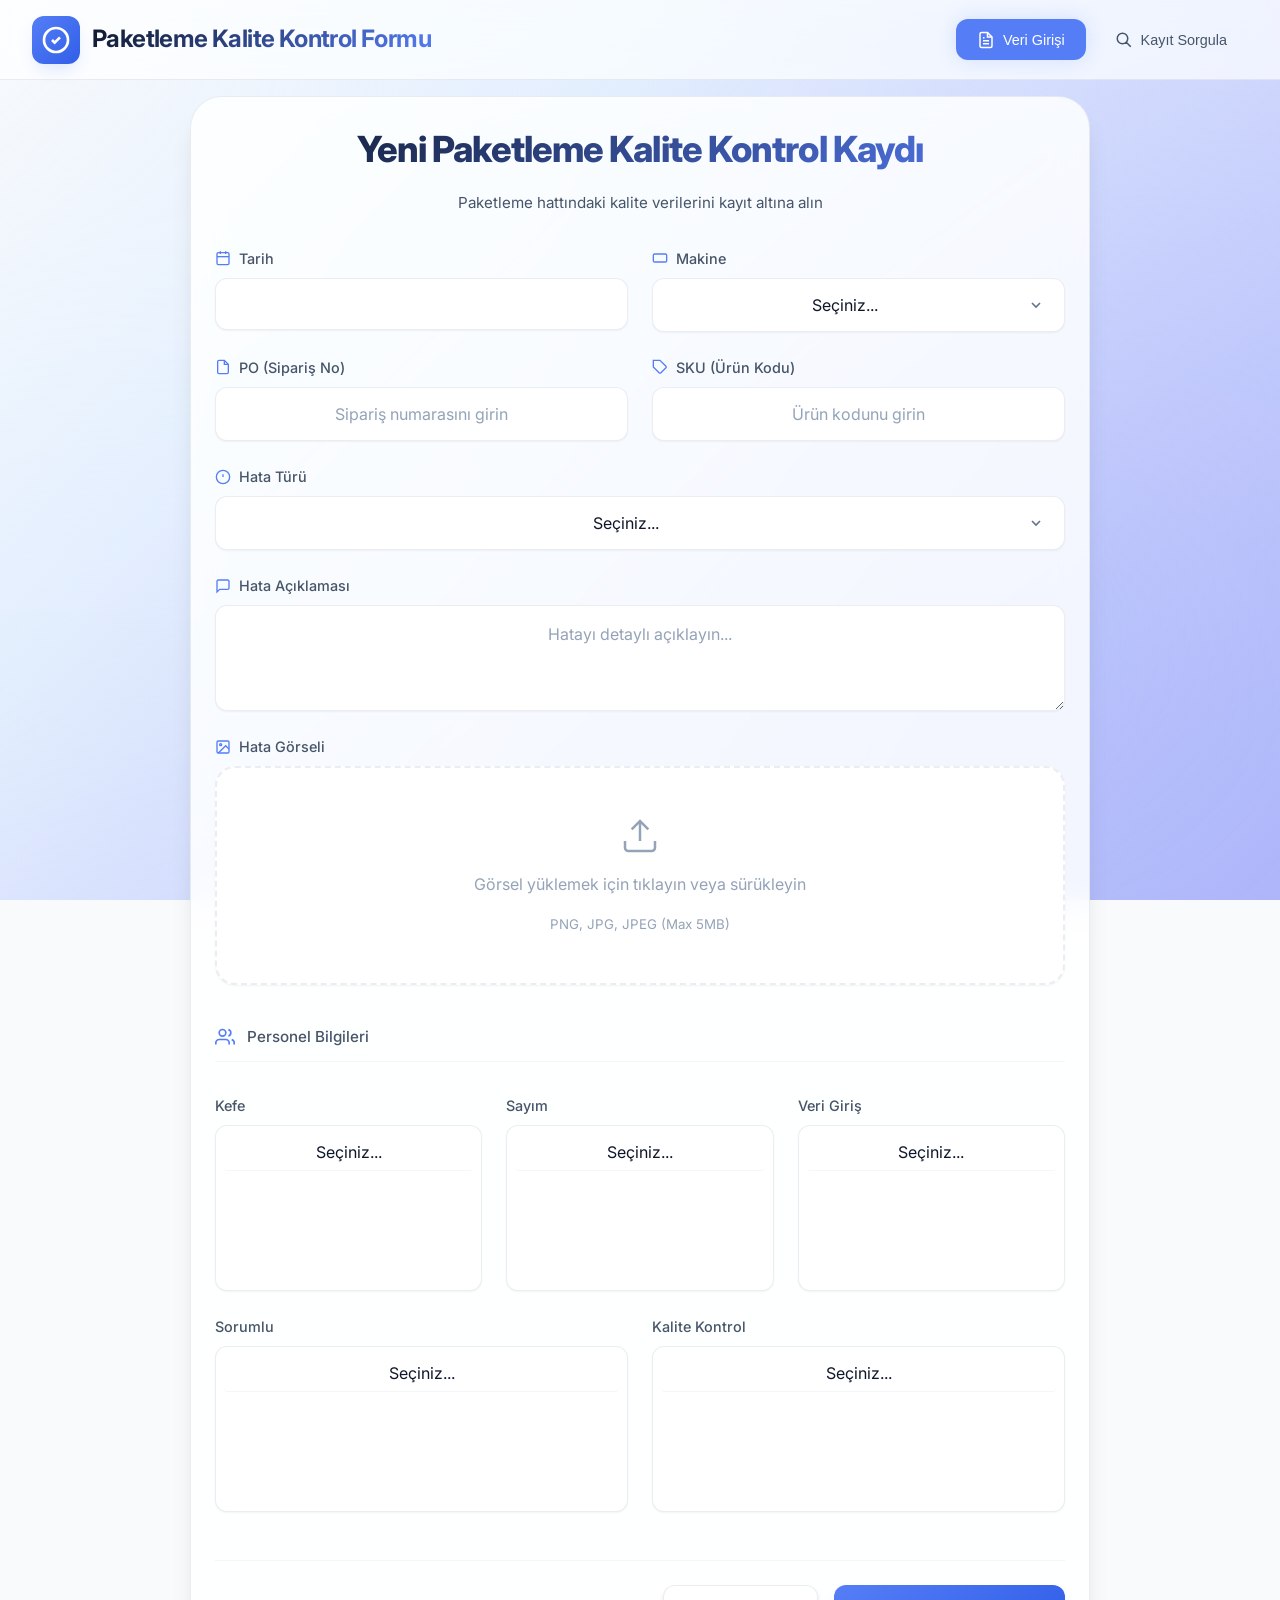
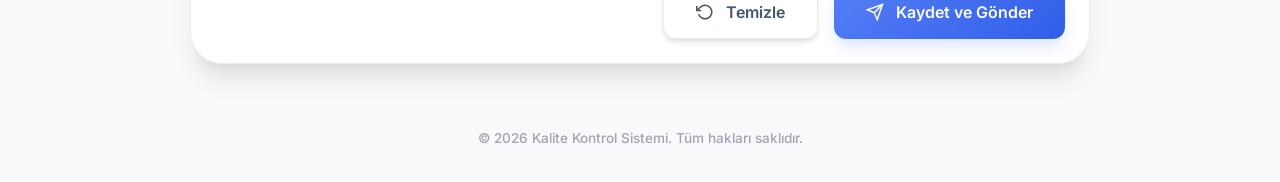
==== commit 07bfe667: "Responsive tablo düzenlemesi: Tam ekranda sığar, dar ekranlarda scroll aktif, dalgalanma düzeltildi" ====
--- a/index.html
+++ b/index.html
@@ -370,18 +370,18 @@
                     <table class="records-table hidden" id="recordsTable">
                         <thead>
                             <tr>
-                                <th>Tarih</th>
-                                <th>Makine</th>
-                                <th>PO</th>
-                                <th>SKU</th>
-                                <th>Hata</th>
-                                <th>Açıklama</th>
-                                <th>Görsel</th>
-                                <th>Kefe</th>
-                                <th>Sayım</th>
-                                <th>Veri Giriş</th>
-                                <th>Sorumlu</th>
-                                <th>Kalite Kontrol</th>
+                                <th style="width: 8%;">Tarih</th>
+                                <th style="width: 7%;">Makine</th>
+                                <th style="width: 6%;">PO</th>
+                                <th style="width: 7%;">SKU</th>
+                                <th style="width: 10%;">Hata</th>
+                                <th style="width: 12%;">Açıklama</th>
+                                <th style="width: 5%;">Görsel</th>
+                                <th style="width: 9%;">Kefe</th>
+                                <th style="width: 9%;">Sayım</th>
+                                <th style="width: 9%;">Veri Giriş</th>
+                                <th style="width: 9%;">Sorumlu</th>
+                                <th style="width: 9%;">Kalite</th>
                             </tr>
                         </thead>
                         <tbody id="recordsBody">
--- a/style.css
+++ b/style.css
@@ -218,9 +218,9 @@
 }
 
 .main-content {
-    max-width: 1400px;
+    max-width: 100%;
     margin: 0 auto;
-    padding: 2rem;
+    padding: 1rem;
     min-height: calc(100vh - var(--header-height) - 60px);
 }
 
@@ -252,7 +252,7 @@
     -webkit-backdrop-filter: blur(16px) saturate(180%);
     border: 1px solid var(--border-color);
     border-radius: var(--radius-xl);
-    padding: 3rem;
+    padding: 1.5rem;
     box-shadow: var(--shadow-xl);
     transition: transform var(--transition-normal), box-shadow var(--transition-normal);
 }
@@ -315,6 +315,7 @@
     display: flex;
     flex-direction: column;
     gap: 0.5rem;
+    min-width: 0;
 }
 
 .form-group label {
@@ -343,7 +344,7 @@
     font-family: inherit;
     transition: all var(--transition-fast);
     box-shadow: var(--shadow-sm);
-    text-align: left;
+    text-align: center;
 }
 
 .form-group textarea {
@@ -637,33 +638,89 @@
     margin-bottom: 0.5rem;
 }
 
+.records-table-wrapper {
+    width: 100%;
+    max-height: 600px;
+    overflow-x: auto;
+    overflow-y: auto;
+    -webkit-overflow-scrolling: touch;
+    margin-bottom: 1rem;
+    border: 1px solid var(--border-light);
+    border-radius: var(--radius-md);
+    background: var(--bg-input);
+}
+
+/* Horizontal scrollbar styling */
+.records-table-wrapper::-webkit-scrollbar {
+    height: 10px;
+    width: 10px;
+}
+
+.records-table-wrapper::-webkit-scrollbar-track {
+    background: var(--bg-tertiary);
+    border-radius: 4px;
+}
+
+.records-table-wrapper::-webkit-scrollbar-thumb {
+    background: var(--border-color);
+    border-radius: 4px;
+    transition: background var(--transition-fast);
+}
+
+.records-table-wrapper::-webkit-scrollbar-thumb:hover {
+    background: var(--text-muted);
+}
+
+/* Scrollbar corner when both scrollbars are visible */
+.records-table-wrapper::-webkit-scrollbar-corner {
+    background: var(--bg-tertiary);
+}
+
+/* Tam ekran (geniş masaüstü) - Scroll yok, tablo sığar */
 .records-table {
     width: 100%;
     border-collapse: separate;
     border-spacing: 0;
-    font-size: 0.95rem;
+    font-size: 0.85rem;
+    table-layout: fixed;
 }
 
 .records-table th {
-    background: var(--bg-tertiary);
+    background: #e2e8f0;
     color: var(--text-secondary);
-    font-weight: 700;
+    font-weight: 600;
     font-size: 0.75rem;
     text-transform: uppercase;
-    letter-spacing: 0.05em;
-    padding: 1.25rem 1rem;
+    letter-spacing: 0.02em;
+    padding: 0.75rem 0.5rem;
     border-bottom: 2px solid var(--border-color);
+    position: sticky;
+    top: 0;
+    z-index: 10;
+    white-space: normal;
+    word-wrap: break-word;
+    vertical-align: middle;
+    text-align: center;
 }
 
 .records-table td {
-    padding: 1.25rem 1rem;
+    padding: 0.75rem 0.5rem;
     color: var(--text-primary);
     border-bottom: 1px solid var(--border-light);
     transition: background var(--transition-fast);
+    font-size: 0.8rem;
+    white-space: normal;
+    word-wrap: break-word;
+    vertical-align: top;
+    text-align: center;
+}
+
+.records-table tbody tr {
+    transition: background var(--transition-fast);
 }
 
 .records-table tbody tr:hover td {
-    background: rgba(var(--primary-hue), 90%, 65%, 0.03);
+    background: hsla(var(--primary-hue), 90%, 65%, 0.05);
 }
 
 .records-table th:first-child {
@@ -686,11 +743,11 @@
 .footer {
     text-align: center;
     padding: 3rem 2rem;
-    color: #2e1065;
-    /* Daha koyu ve oturaklı mor */
-    font-size: 0.9rem;
+    color: #4a4e69;
+    /* Muted grey-purple, very subtle */
+    font-size: 0.85rem;
     font-weight: 500;
-    opacity: 0.7;
+    opacity: 0.5;
 }
 
 .view-link {
@@ -804,12 +861,13 @@
     }
 
     .main-content {
-        padding: 1rem;
+        padding: 0.5rem;
     }
 
     .form-container,
     .records-container {
-        padding: 1.5rem;
+        padding: 1rem;
+        border-radius: var(--radius-md);
     }
 
     .form-row,
@@ -819,6 +877,8 @@
 
     .filter-section {
         flex-direction: column;
+        padding: 1rem;
+        gap: 1rem;
     }
 
     .form-actions {
@@ -828,6 +888,65 @@
     .btn {
         width: 100%;
         justify-content: center;
+    }
+
+    /* Mobil Tablo - Yatay Scroll */
+    .records-table-wrapper {
+        max-height: 400px;
+        overflow-x: auto;
+        overflow-y: auto;
+        border: 1px solid var(--border-light);
+        border-radius: var(--radius-md);
+        background: var(--bg-input);
+        -webkit-overflow-scrolling: touch;
+    }
+
+    .records-table {
+        min-width: 1100px;
+        width: max-content;
+        table-layout: auto;
+    }
+
+    .records-table th,
+    .records-table td {
+        white-space: nowrap;
+        padding: 0.75rem 0.75rem;
+        font-size: 0.8rem;
+    }
+
+    .records-header h2 {
+        font-size: 1.5rem;
+    }
+
+    .records-header p {
+        font-size: 0.85rem;
+    }
+
+    .stat-card {
+        padding: 1rem;
+    }
+
+    .stat-value {
+        font-size: 1.25rem;
+    }
+}
+
+/* Tablet boyutu (768px - 1200px) - Scroll aktif, içerik kırpılmaz */
+@media (min-width: 769px) and (max-width: 1200px) {
+    .records-table-wrapper {
+        overflow-x: auto;
+    }
+
+    .records-table {
+        min-width: 1100px;
+        width: max-content;
+        table-layout: auto;
+    }
+
+    .records-table th,
+    .records-table td {
+        white-space: nowrap;
+        padding: 0.75rem 0.75rem;
     }
 }
 
@@ -1172,6 +1291,8 @@
     .records-container {
         padding: 1.25rem;
         border-radius: var(--radius-lg);
+        overflow-x: hidden;
+        max-width: 100%;
     }
 
     .form-header h2,
@@ -1186,14 +1307,34 @@
         gap: 1rem;
     }
 
+    /* Normalize Inputs for Mobile */
     .form-group input,
     .form-group select,
+    .form-group textarea,
+    .filter-group input,
+    .filter-group select,
+    .flatpickr-input,
+    .flatpickr-mobile {
+        width: 100% !important;
+        box-sizing: border-box !important;
+        text-align: center !important;
+        height: 52px;
+        padding: 1rem 1.25rem;
+    }
+
     .form-group textarea {
-        padding: 0.75rem 1rem;
-        font-size: 16px;
-        text-align: left;
+        height: auto;
+        min-height: 100px;
+    }
+
+    .flatpickr-wrapper {
+        display: block;
         width: 100%;
-        display: block;
+    }
+
+    /* Fix for native mobile date input centered text */
+    input[type="date"]::-webkit-date-and-time-value {
+        text-align: center;
     }
 
     .filter-section {
@@ -1203,7 +1344,7 @@
     }
 
     .filter-group {
-        min-width: 100%;
+        width: 100% !important;
     }
 
     .form-actions {
@@ -1222,16 +1363,26 @@
     .records-table-wrapper {
         overflow-x: auto;
         -webkit-overflow-scrolling: touch;
+        width: 100%;
+        border-radius: var(--radius-md);
+        box-shadow: inset 0 0 0 1px var(--border-color);
+        max-height: 350px;
+    }
+
+    .records-table-wrapper::-webkit-scrollbar {
+        height: 6px;
+        width: 6px;
     }
 
     .records-table {
-        min-width: 800px;
+        min-width: 1000px;
         font-size: 0.85rem;
     }
 
     .records-table th,
     .records-table td {
         padding: 0.75rem 0.5rem;
+        white-space: nowrap;
     }
 
     /* Multi-select improvements for mobile */
@@ -1291,7 +1442,7 @@
 
     /* Stats cards mobile */
     .records-stats {
-        grid-template-columns: 1fr 1fr;
+        grid-template-columns: 1fr !important;
         gap: 0.75rem;
     }
 
@@ -1437,4 +1588,27 @@
         margin-top: 0;
         order: 0;
     }
+}
+
+/* === FLATPICKR DATE INPUT FIX === */
+.flatpickr-wrapper {
+    width: 100%;
+}
+
+.form-group input.flatpickr-input,
+.form-group input.flatpickr-mobile,
+.filter-group input.flatpickr-input {
+    height: 52px !important;
+    min-height: 52px !important;
+    padding: 0 1.25rem !important;
+    /* dikey padding yok */
+    line-height: 52px !important;
+    /* metin tam ortalanir */
+    text-align: center;
+}
+
+/* iOS native date g�r�n�m� bastir */
+input[type="date"] {
+    -webkit-appearance: none;
+    appearance: none;
 }
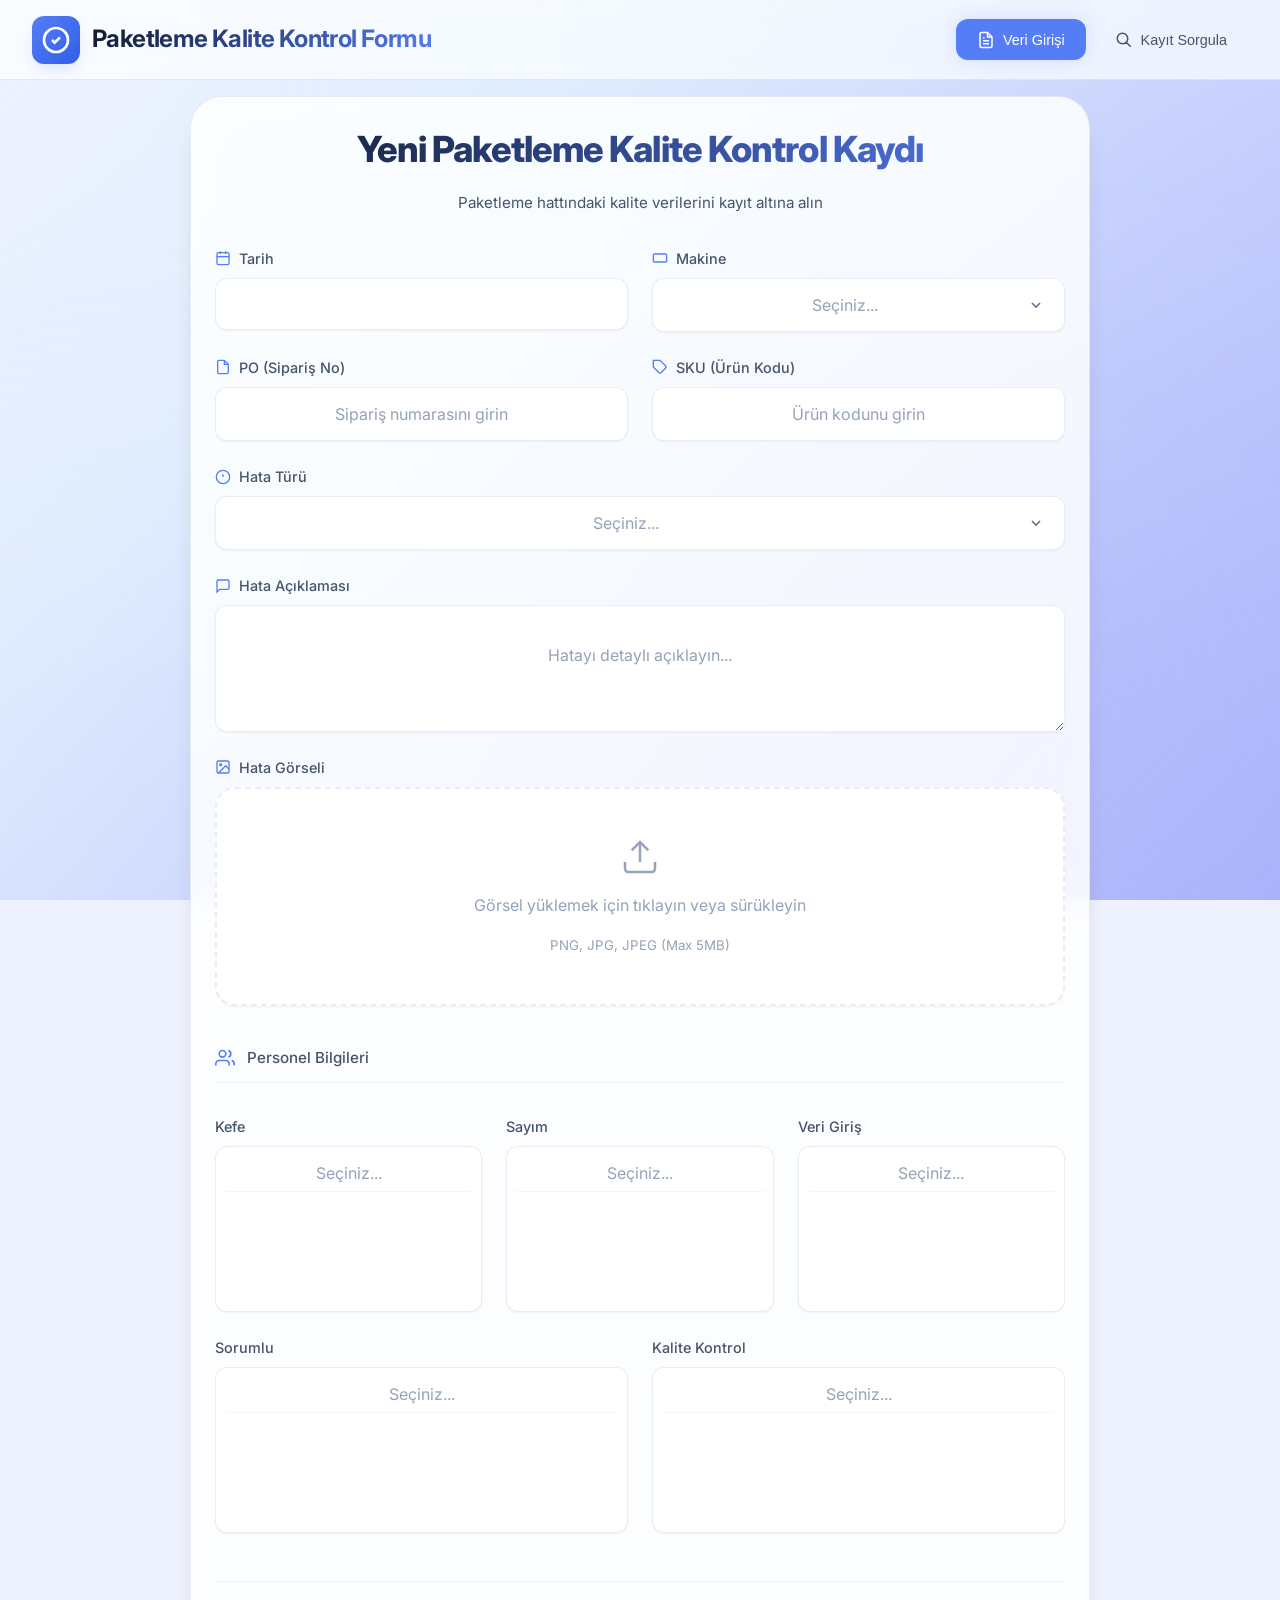
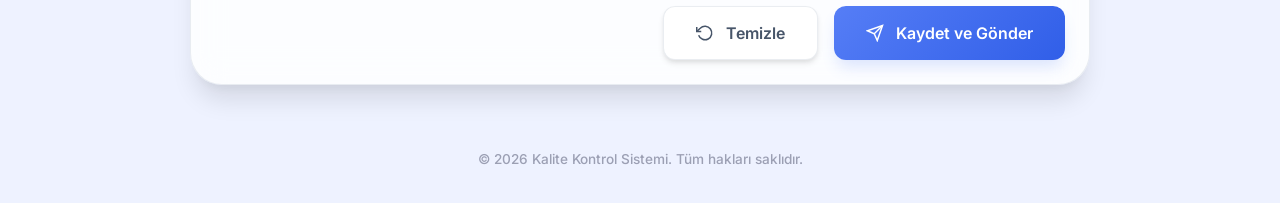
==== commit 75db6e0c: "feat: Add confirmation modal before form submission - Prevents accidental form submissions on mobile" ====
--- a/index.html
+++ b/index.html
@@ -429,6 +429,24 @@
         </div>
     </div>
 
+    <!-- Confirm Submit Modal -->
+    <div class="modal hidden" id="confirmSubmitModal">
+        <div class="confirm-modal-content">
+            <div class="confirm-modal-icon">
+                <svg width="48" height="48" viewBox="0 0 24 24" fill="none" stroke="currentColor" stroke-width="2">
+                    <path d="M22 2L11 13" />
+                    <path d="M22 2l-7 20-4-9-9-4 20-7z" />
+                </svg>
+            </div>
+            <h3>Kaydı Göndermek İstiyor musunuz?</h3>
+            <p>Bu işlem geri alınamaz. Devam etmek istiyor musunuz?</p>
+            <div class="confirm-modal-actions">
+                <button type="button" class="btn btn-secondary" id="confirmCancel">İptal</button>
+                <button type="button" class="btn btn-primary" id="confirmSubmit">Evet, Gönder</button>
+            </div>
+        </div>
+    </div>
+
     <!-- PWA Install Prompt -->
     <div id="pwaInstallPrompt" class="pwa-install-prompt hidden">
         <div class="pwa-install-content">
--- a/style.css
+++ b/style.css
@@ -40,16 +40,29 @@
 
 html {
     scroll-behavior: smooth;
+    /* PWA mobil için overscroll engeli */
+    overscroll-behavior: none;
+    /* Overscroll sırasında beyaz boşluk yerine tema rengi */
+    background-color: #eef2ff;
+    height: 100%;
 }
 
 body {
     font-family: 'Inter', -apple-system, sans-serif;
-    background: var(--bg-primary);
+    background: transparent;
+    /* Gradientin görünmesi için transparent yapıldı */
     color: var(--text-primary);
     line-height: 1.6;
-    min-height: 100vh;
+    min-height: 100dvh;
+    /* Dynamic viewport height for mobile browsers */
     position: relative;
     overflow-x: hidden;
+    /* PWA mobil için sürükleme engeli */
+    -webkit-user-drag: none;
+    -webkit-touch-callout: none;
+    overscroll-behavior: contain;
+    /* Safe area padding for standalone apps */
+    padding-bottom: env(safe-area-inset-bottom);
 }
 
 body::before {
@@ -59,14 +72,14 @@
     z-index: -1;
     background-image:
         linear-gradient(135deg,
-            rgba(248, 250, 252, 1) 0%,
-            rgba(219, 234, 254, 0.7) 30%,
+            rgba(238, 242, 255, 1) 0%,
+            rgba(219, 234, 254, 0.8) 30%,
             rgba(165, 180, 252, 0.5) 60%,
             rgba(129, 140, 248, 0.6) 100%),
         radial-gradient(circle at 20% 30%, rgba(255, 255, 255, 0.6) 0%, transparent 40%),
         radial-gradient(circle at 80% 70%, rgba(199, 210, 254, 0.4) 0%, transparent 50%),
         radial-gradient(circle at 40% 80%, rgba(224, 231, 255, 0.3) 0%, transparent 60%);
-    background-attachment: fixed;
+    /* background-attachment: fixed; - Mobil sorunları için kaldırıldı */
 }
 
 .loading-overlay {
@@ -351,6 +364,7 @@
     resize: vertical;
     min-height: 100px;
     line-height: 1.5;
+    padding-top: 2.3rem;
 }
 
 .form-group input::placeholder,
@@ -374,6 +388,30 @@
     background-repeat: no-repeat;
     background-position: right 1.25rem center;
     padding-right: 3rem;
+}
+
+/* Seçiniz placeholder için gri renk */
+.form-group select option[value=""] {
+    color: var(--text-muted);
+}
+
+.form-group select option {
+    color: var(--text-primary);
+}
+
+/* Boş değer seçiliyken select'in kendisi de gri */
+.form-group select:has(option[value=""]:checked) {
+    color: var(--text-muted);
+}
+
+/* Fallback - required ve invalid için */
+.form-group select:required:invalid {
+    color: var(--text-muted);
+}
+
+/* Değer seçildiğinde siyah */
+.form-group select:valid {
+    color: var(--text-primary);
 }
 
 .form-group select[multiple] {
@@ -538,6 +576,8 @@
     margin-bottom: 2rem;
     padding: 1.5rem;
     background: var(--bg-secondary);
+    border: 1px solid var(--border-color);
+    box-shadow: var(--shadow-sm);
     border-radius: var(--radius-lg);
     flex-wrap: wrap;
 }
@@ -596,6 +636,7 @@
     padding: 1.25rem;
     background: linear-gradient(135deg, var(--bg-secondary), var(--bg-tertiary));
     border: 1px solid var(--border-color);
+    box-shadow: var(--shadow-sm);
     border-radius: var(--radius-lg);
 }
 
@@ -839,6 +880,170 @@
     border-color: var(--primary) !important;
 }
 
+/* Confirm Submit Modal - Modern Premium Design */
+.confirm-modal-content {
+    background: linear-gradient(135deg, rgba(255, 255, 255, 0.95), rgba(248, 250, 252, 0.98));
+    backdrop-filter: blur(20px) saturate(200%);
+    -webkit-backdrop-filter: blur(20px) saturate(200%);
+    border: 1px solid transparent;
+    background-clip: padding-box;
+    border-radius: var(--radius-xl);
+    padding: 2.5rem 2rem;
+    text-align: center;
+    max-width: 380px;
+    width: 90%;
+    box-shadow:
+        0 25px 50px -12px rgba(0, 0, 0, 0.15),
+        0 0 0 1px rgba(99, 102, 241, 0.1),
+        inset 0 1px 0 rgba(255, 255, 255, 0.8);
+    animation: modalPopIn 0.4s cubic-bezier(0.34, 1.56, 0.64, 1);
+    position: relative;
+    overflow: hidden;
+}
+
+/* Gradient border effect */
+.confirm-modal-content::before {
+    content: '';
+    position: absolute;
+    inset: 0;
+    padding: 2px;
+    background: linear-gradient(135deg, var(--primary-light), var(--primary), var(--primary-dark));
+    border-radius: var(--radius-xl);
+    mask: linear-gradient(#fff 0 0) content-box, linear-gradient(#fff 0 0);
+    -webkit-mask: linear-gradient(#fff 0 0) content-box, linear-gradient(#fff 0 0);
+    mask-composite: xor;
+    -webkit-mask-composite: xor;
+    pointer-events: none;
+    opacity: 0.6;
+}
+
+@keyframes modalPopIn {
+    0% {
+        opacity: 0;
+        transform: scale(0.8) translateY(-30px);
+    }
+
+    50% {
+        transform: scale(1.02) translateY(0);
+    }
+
+    100% {
+        opacity: 1;
+        transform: scale(1) translateY(0);
+    }
+}
+
+.confirm-modal-icon {
+    width: 90px;
+    height: 90px;
+    margin: 0 auto 1.5rem;
+    background: linear-gradient(135deg, #6366f1 0%, #8b5cf6 50%, #a855f7 100%);
+    border-radius: 50%;
+    display: flex;
+    align-items: center;
+    justify-content: center;
+    color: white;
+    box-shadow:
+        0 15px 35px -5px rgba(99, 102, 241, 0.4),
+        0 5px 15px -3px rgba(139, 92, 246, 0.3);
+    animation: iconPulse 2s ease-in-out infinite;
+    position: relative;
+}
+
+.confirm-modal-icon::after {
+    content: '';
+    position: absolute;
+    inset: -4px;
+    border-radius: 50%;
+    background: linear-gradient(135deg, rgba(99, 102, 241, 0.3), rgba(168, 85, 247, 0.3));
+    z-index: -1;
+    animation: iconRing 2s ease-in-out infinite;
+}
+
+@keyframes iconPulse {
+
+    0%,
+    100% {
+        transform: scale(1);
+    }
+
+    50% {
+        transform: scale(1.05);
+    }
+}
+
+@keyframes iconRing {
+
+    0%,
+    100% {
+        opacity: 0.5;
+        transform: scale(1);
+    }
+
+    50% {
+        opacity: 0.8;
+        transform: scale(1.1);
+    }
+}
+
+.confirm-modal-content h3 {
+    font-size: 1.4rem;
+    font-weight: 800;
+    background: linear-gradient(135deg, #1e293b, #6366f1);
+    -webkit-background-clip: text;
+    background-clip: text;
+    -webkit-text-fill-color: transparent;
+    margin-bottom: 0.75rem;
+    letter-spacing: -0.02em;
+}
+
+.confirm-modal-content p {
+    color: var(--text-secondary);
+    font-size: 0.9rem;
+    line-height: 1.6;
+    margin-bottom: 2rem;
+    opacity: 0.85;
+}
+
+.confirm-modal-actions {
+    display: flex;
+    gap: 0.75rem;
+    justify-content: center;
+}
+
+.confirm-modal-actions .btn {
+    min-width: 130px;
+    padding: 0.9rem 1.5rem;
+    font-weight: 600;
+    border-radius: var(--radius-md);
+    transition: all 0.25s cubic-bezier(0.4, 0, 0.2, 1);
+}
+
+.confirm-modal-actions .btn-secondary {
+    background: rgba(241, 245, 249, 0.9);
+    border: 1px solid var(--border-color);
+    color: var(--text-secondary);
+}
+
+.confirm-modal-actions .btn-secondary:hover {
+    background: #f1f5f9;
+    transform: translateY(-2px);
+    box-shadow: 0 4px 12px rgba(0, 0, 0, 0.08);
+}
+
+.confirm-modal-actions .btn-primary {
+    background: linear-gradient(135deg, #6366f1 0%, #8b5cf6 100%);
+    border: none;
+    color: white;
+    box-shadow: 0 8px 20px -4px rgba(99, 102, 241, 0.4);
+}
+
+.confirm-modal-actions .btn-primary:hover {
+    transform: translateY(-2px);
+    box-shadow: 0 12px 28px -4px rgba(99, 102, 241, 0.5);
+    filter: brightness(1.05);
+}
+
 .hidden {
     display: none !important;
 }
@@ -864,41 +1069,184 @@
         padding: 0.5rem;
     }
 
+    .form-row,
+    .form-row.triple {
+        grid-template-columns: 1fr;
+    }
+
+    .filter-section {
+        flex-direction: column;
+        padding: 1rem;
+        gap: 1rem;
+    }
+
+    .form-actions {
+        flex-direction: column;
+    }
+
+    .btn {
+        width: 100%;
+        justify-content: center;
+    }
+
     .form-container,
     .records-container {
         padding: 1rem;
         border-radius: var(--radius-md);
     }
 
-    .form-row,
-    .form-row.triple {
-        grid-template-columns: 1fr;
-    }
-
-    .filter-section {
-        flex-direction: column;
-        padding: 1rem;
-        gap: 1rem;
-    }
-
-    .form-actions {
-        flex-direction: column;
-    }
-
-    .btn {
-        width: 100%;
-        justify-content: center;
-    }
-
-    /* Mobil Tablo - Yatay Scroll */
+    /* Mobil Tablo - Yatay Scroll (İyileştirilmiş) */
     .records-table-wrapper {
-        max-height: 400px;
-        overflow-x: auto;
-        overflow-y: auto;
+        max-height: none;
+        /* Sayfa içi scroll olsun, kutu içi değil */
+        overflow-x: auto !important;
+        overflow-y: visible !important;
         border: 1px solid var(--border-light);
         border-radius: var(--radius-md);
         background: var(--bg-input);
         -webkit-overflow-scrolling: touch;
+        position: relative;
+        touch-action: pan-x pan-y;
+        user-select: none;
+        -webkit-user-select: none;
+        -webkit-touch-callout: none;
+        /* Link/Resim basılı tutma menüsünü engelle */
+        -webkit-user-drag: none;
+        /* Element sürüklemeyi engelle */
+        overscroll-behavior-x: contain;
+        /* Yan scrollun sayfayı tetiklemesini engelle */
+        margin-bottom: 1rem;
+    }
+
+    /* Tablo içindeki elemanların sürüklenmesini engelle */
+    .records-table,
+    .records-table tr,
+    .records-table td,
+    .records-table th,
+    .records-table img,
+    .records-table a {
+        -webkit-user-drag: none;
+        user-drag: none;
+    }
+
+    .records-table {
+        min-width: 900px;
+        width: max-content;
+        table-layout: fixed;
+        /* Fixed layout sütun genişliklerini korur */
+        display: table;
+        border-collapse: separate;
+    }
+
+    .records-table thead {
+        display: table-header-group;
+    }
+
+    .records-table tbody {
+        display: table-row-group;
+    }
+
+    .records-table tr {
+        display: table-row;
+        margin-bottom: 0;
+        box-shadow: none;
+        border: none;
+        background: transparent;
+    }
+
+    /* Başlıklar - Font boyutunu px olarak sabitle ve ez */
+    .records-table th {
+        white-space: nowrap;
+        padding: 10px 6px;
+        font-size: 11px !important;
+        /* 0.7rem yerine fix piksel */
+        font-weight: 600;
+        background: #e2e8f0;
+        position: sticky;
+        top: 0;
+        z-index: 10;
+        text-align: center;
+        color: var(--text-secondary);
+        text-transform: uppercase;
+        letter-spacing: 0.02em;
+        -webkit-text-size-adjust: none;
+        /* Font büyümeyi engelle */
+    }
+
+    /* Hücreler - Font boyutunu px olarak sabitle ve ez */
+    .records-table td {
+        display: table-cell;
+        white-space: nowrap;
+        padding: 10px 6px;
+        font-size: 11px !important;
+        /* Başlıkla aynı */
+        line-height: normal !important;
+        border-bottom: 1px solid var(--border-light);
+        text-align: center;
+        vertical-align: middle;
+        -webkit-text-size-adjust: none;
+        /* Font büyümeyi engelle */
+    }
+
+    .records-table td::before {
+        display: none;
+    }
+
+    /* Hücre içi her şey */
+    .records-table td *,
+    .records-table td span,
+    .records-table td a,
+    .records-table td div,
+    .records-table .error-cell {
+        font-size: 11px !important;
+        line-height: normal !important;
+        font-family: 'Inter', sans-serif !important;
+        font-weight: 400 !important;
+    }
+
+    .records-table td .view-link {
+        font-weight: 600 !important;
+        font-size: 11px !important;
+        margin-left: 0;
+    }
+
+    .records-table td[data-label="Hata"] {
+        color: inherit;
+    }
+
+    .records-header h2 {
+        font-size: 1.5rem;
+    }
+
+    .records-header p {
+        font-size: 0.85rem;
+    }
+
+    .stat-card {
+        padding: 1rem;
+        touch-action: none;
+        -webkit-user-drag: none;
+    }
+
+    .stat-value {
+        font-size: 1.25rem;
+    }
+
+    /* PWA mobil için container sabitleme */
+    .records-container {
+        position: relative;
+        touch-action: pan-y;
+        overflow: hidden;
+        -webkit-user-drag: none;
+        overscroll-behavior: contain;
+    }
+}
+
+/* Tablet boyutu (768px - 1200px) - Scroll aktif, içerik kırpılmaz */
+@media (min-width: 769px) and (max-width: 1200px) {
+    .records-table-wrapper {
+        overflow-x: auto;
+        touch-action: pan-x pan-y;
     }
 
     .records-table {
@@ -910,43 +1258,12 @@
     .records-table th,
     .records-table td {
         white-space: nowrap;
-        padding: 0.75rem 0.75rem;
-        font-size: 0.8rem;
-    }
-
-    .records-header h2 {
-        font-size: 1.5rem;
-    }
-
-    .records-header p {
-        font-size: 0.85rem;
-    }
-
-    .stat-card {
-        padding: 1rem;
-    }
-
-    .stat-value {
-        font-size: 1.25rem;
-    }
-}
-
-/* Tablet boyutu (768px - 1200px) - Scroll aktif, içerik kırpılmaz */
-@media (min-width: 769px) and (max-width: 1200px) {
-    .records-table-wrapper {
-        overflow-x: auto;
-    }
-
-    .records-table {
-        min-width: 1100px;
-        width: max-content;
-        table-layout: auto;
-    }
-
-    .records-table th,
-    .records-table td {
-        white-space: nowrap;
-        padding: 0.75rem 0.75rem;
+        padding: 0.6rem 0.6rem;
+        font-size: 0.75rem;
+    }
+
+    .records-table .error-cell {
+        font-size: 0.7rem;
     }
 }
 
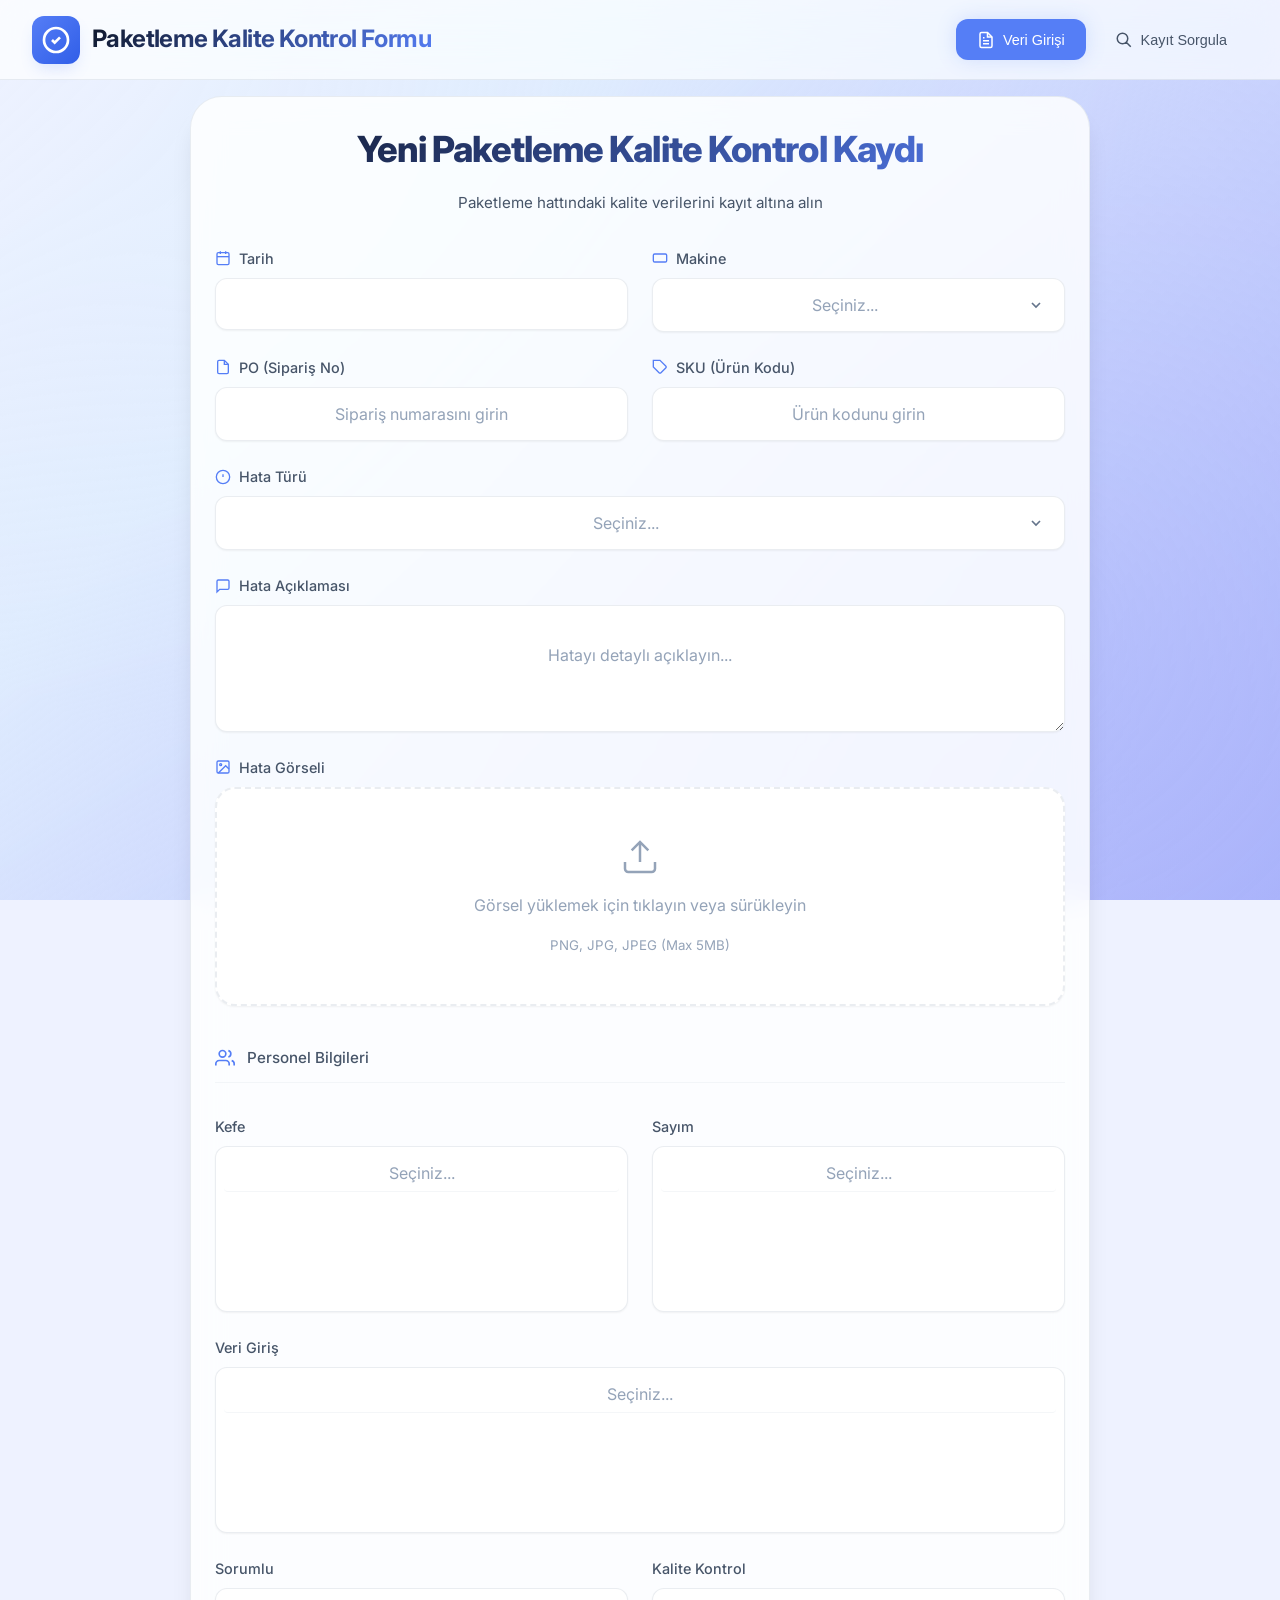
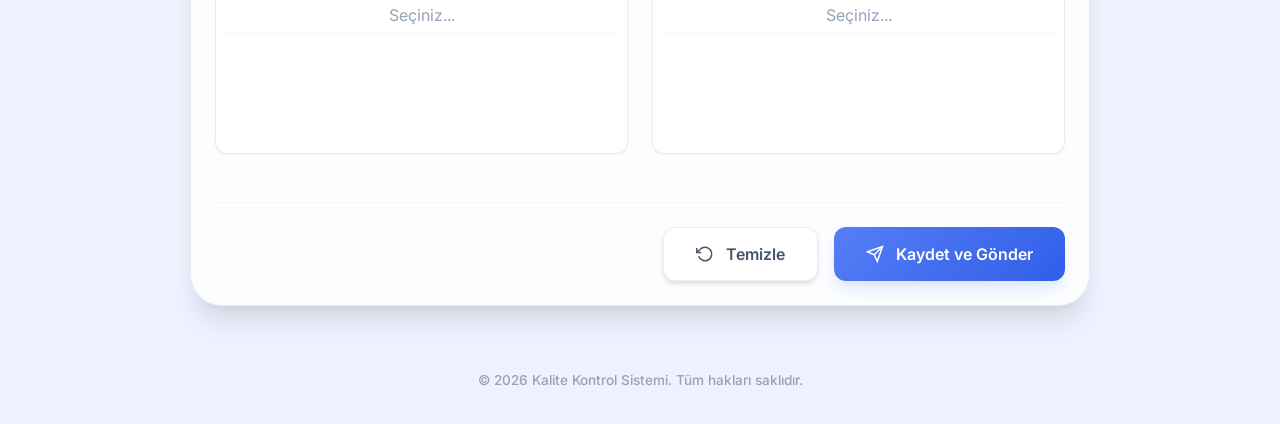
==== commit 8ad01829: "fix: Isitma hatasinda tum personel alanlari gorunur yapildi" ====
--- a/index.html
+++ b/index.html
@@ -235,7 +235,8 @@
                         <span>Personel Bilgileri</span>
                     </div>
 
-                    <div class="form-row triple">
+                    <!-- Kefe & Sayım (Hidden when Heating error is selected) -->
+                    <div class="form-row double" id="kefeSayimRow">
                         <div class="form-group">
                             <label for="kefe">Kefe</label>
                             <select id="kefe" name="kefe" multiple>
@@ -248,6 +249,20 @@
                                 <option value="">Seçiniz...</option>
                             </select>
                         </div>
+                    </div>
+
+                    <!-- Isıtma Special Field (Hidden by default, shown only for Heating error) -->
+                    <div class="form-row single hidden" id="heatingPersonnelRow">
+                        <div class="form-group">
+                            <label for="isitmaPersonel">Isıtma</label>
+                            <select id="isitmaPersonel" name="isitmaPersonel" multiple>
+                                <option value="">Seçiniz...</option>
+                            </select>
+                        </div>
+                    </div>
+
+                    <!-- Veri Giriş (Always Visible) -->
+                    <div class="form-row single">
                         <div class="form-group">
                             <label for="veriGiris">Veri Giriş</label>
                             <select id="veriGiris" name="veriGiris" multiple>
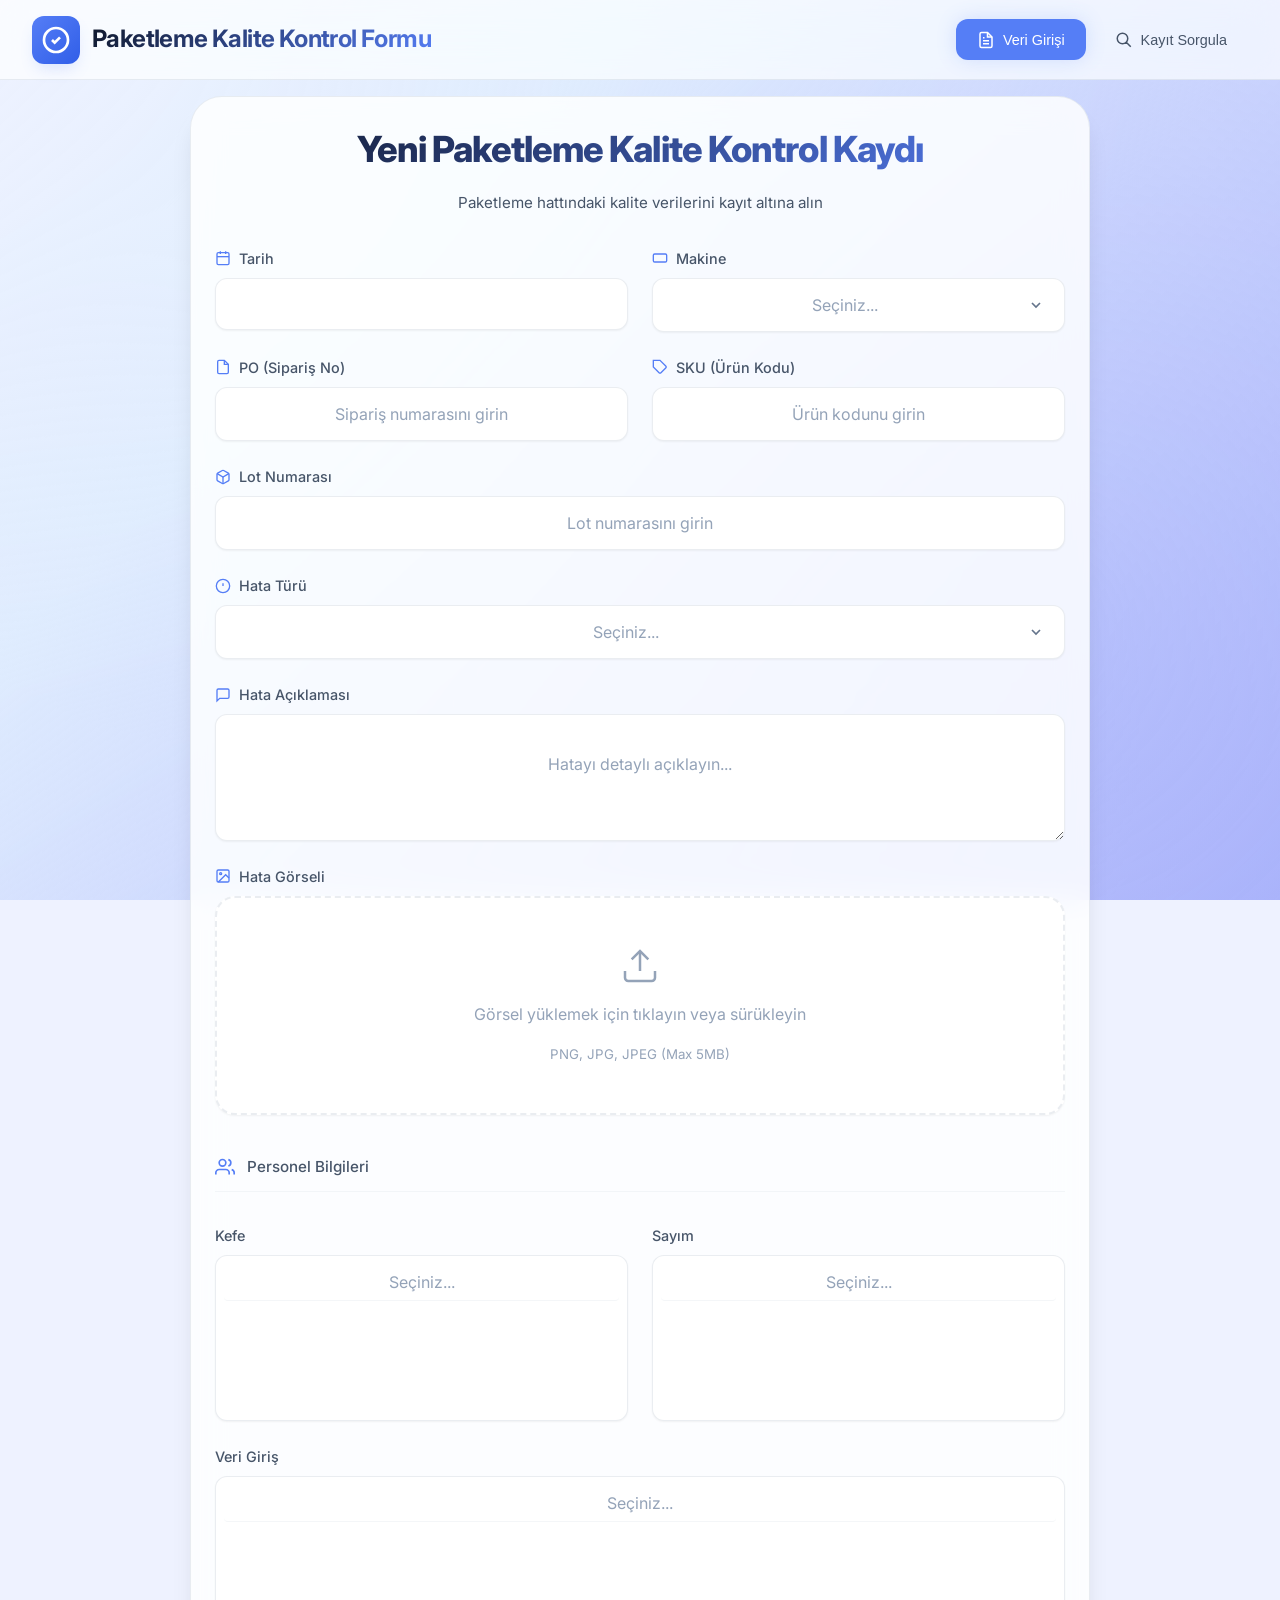
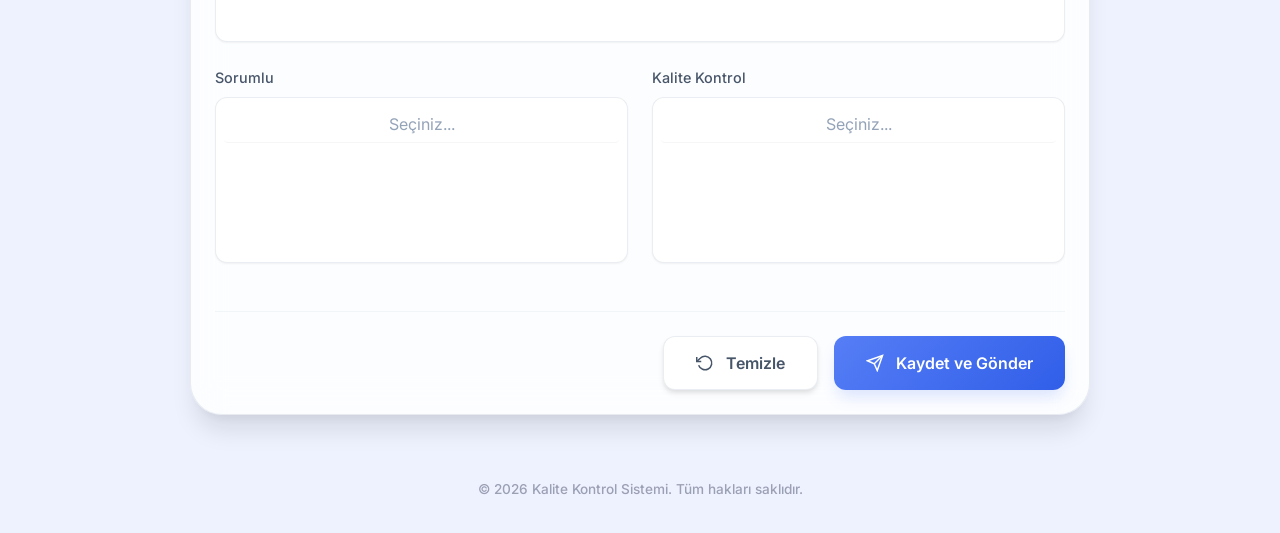
==== commit a43311ff: "feat: add Lot numarasi area" ====
--- a/index.html
+++ b/index.html
@@ -148,6 +148,21 @@
                                 SKU (Ürün Kodu)
                             </label>
                             <input type="text" id="sku" name="sku" placeholder="Ürün kodunu girin" required>
+                        </div>
+                    </div>
+
+                    <!-- Row 2.5: Lot Numarası -->
+                    <div class="form-row single">
+                        <div class="form-group">
+                            <label for="lot">
+                                <svg width="16" height="16" viewBox="0 0 24 24" fill="none" stroke="currentColor" stroke-width="2">
+                                    <path d="M21 16V8a2 2 0 0 0-1-1.73l-7-4a2 2 0 0 0-2 0l-7 4A2 2 0 0 0 3 8v8a2 2 0 0 0 1 1.73l7 4a2 2 0 0 0 2 0l7-4A2 2 0 0 0 21 16z" />
+                                    <polyline points="3.27 6.96 12 12.01 20.73 6.96" />
+                                    <line x1="12" y1="22.08" x2="12" y2="12" />
+                                </svg>
+                                Lot Numarası
+                            </label>
+                            <input type="text" id="lot" name="lot" placeholder="Lot numarasını girin" required>
                         </div>
                     </div>
 
@@ -318,40 +333,52 @@
                 </div>
 
                 <div class="filter-section">
-                    <div class="filter-group">
-                        <label for="filterTarih">
-                            <svg width="16" height="16" viewBox="0 0 24 24" fill="none" stroke="currentColor"
+                    <div class="filter-row">
+                        <div class="filter-group">
+                            <label for="filterTarih">
+                                <svg width="16" height="16" viewBox="0 0 24 24" fill="none" stroke="currentColor"
+                                    stroke-width="2">
+                                    <rect x="3" y="4" width="18" height="18" rx="2" ry="2" />
+                                    <line x1="16" y1="2" x2="16" y2="6" />
+                                    <line x1="8" y1="2" x2="8" y2="6" />
+                                    <line x1="3" y1="10" x2="21" y2="10" />
+                                </svg>
+                                Tarih
+                            </label>
+                            <input type="text" id="filterTarih" class="flatpickr-input" placeholder="Tarih seçin">
+                        </div>
+                        <div class="filter-group">
+                            <label for="filterMakine">
+                                <svg width="16" height="16" viewBox="0 0 24 24" fill="none" stroke="currentColor"
+                                    stroke-width="2">
+                                    <rect x="2" y="6" width="20" height="12" rx="2" />
+                                    <path d="M12 12h.01" />
+                                </svg>
+                                Makine
+                            </label>
+                            <select id="filterMakine">
+                                <option value="">Tümü</option>
+                            </select>
+                        </div>
+                    </div>
+                    <div class="filter-actions">
+                        <button class="btn btn-primary" id="searchBtn">
+                            <svg width="18" height="18" viewBox="0 0 24 24" fill="none" stroke="currentColor"
                                 stroke-width="2">
-                                <rect x="3" y="4" width="18" height="18" rx="2" ry="2" />
-                                <line x1="16" y1="2" x2="16" y2="6" />
-                                <line x1="8" y1="2" x2="8" y2="6" />
-                                <line x1="3" y1="10" x2="21" y2="10" />
+                                <circle cx="11" cy="11" r="8" />
+                                <line x1="21" y1="21" x2="16.65" y2="16.65" />
                             </svg>
-                            Tarih
-                        </label>
-                        <input type="text" id="filterTarih" class="flatpickr-input" placeholder="Tarih seçin">
-                    </div>
-                    <div class="filter-group">
-                        <label for="filterMakine">
-                            <svg width="16" height="16" viewBox="0 0 24 24" fill="none" stroke="currentColor"
+                            Ara
+                        </button>
+                        <button class="btn btn-secondary" id="clearFiltersBtn" title="Filtreleri Temizle">
+                            <svg width="18" height="18" viewBox="0 0 24 24" fill="none" stroke="currentColor"
                                 stroke-width="2">
-                                <rect x="2" y="6" width="20" height="12" rx="2" />
-                                <path d="M12 12h.01" />
+                                <polyline points="1 4 1 10 7 10" />
+                                <path d="M3.51 15a9 9 0 1 0 2.13-9.36L1 10" />
                             </svg>
-                            Makine
-                        </label>
-                        <select id="filterMakine">
-                            <option value="">Tümü</option>
-                        </select>
-                    </div>
-                    <button class="btn btn-primary" id="searchBtn">
-                        <svg width="18" height="18" viewBox="0 0 24 24" fill="none" stroke="currentColor"
-                            stroke-width="2">
-                            <circle cx="11" cy="11" r="8" />
-                            <line x1="21" y1="21" x2="16.65" y2="16.65" />
-                        </svg>
-                        Ara
-                    </button>
+                            Temizle
+                        </button>
+                    </div>
                 </div>
 
 
@@ -385,18 +412,19 @@
                     <table class="records-table hidden" id="recordsTable">
                         <thead>
                             <tr>
-                                <th style="width: 8%;">Tarih</th>
-                                <th style="width: 7%;">Makine</th>
+                                <th style="width: 7%;">Tarih</th>
+                                <th style="width: 6%;">Makine</th>
                                 <th style="width: 6%;">PO</th>
-                                <th style="width: 7%;">SKU</th>
-                                <th style="width: 10%;">Hata</th>
-                                <th style="width: 12%;">Açıklama</th>
+                                <th style="width: 6%;">SKU</th>
+                                <th style="width: 6%;">Lot</th>
+                                <th style="width: 8%;">Hata</th>
+                                <th style="width: 10%;">Açıklama</th>
                                 <th style="width: 5%;">Görsel</th>
-                                <th style="width: 9%;">Kefe</th>
-                                <th style="width: 9%;">Sayım</th>
-                                <th style="width: 9%;">Veri Giriş</th>
-                                <th style="width: 9%;">Sorumlu</th>
-                                <th style="width: 9%;">Kalite</th>
+                                <th style="width: 8%;">Kefe</th>
+                                <th style="width: 8%;">Sayım</th>
+                                <th style="width: 8%;">Veri Giriş</th>
+                                <th style="width: 11%;">Sorumlu</th>
+                                <th style="width: 11%;">Kalite</th>
                             </tr>
                         </thead>
                         <tbody id="recordsBody">
@@ -404,24 +432,12 @@
                     </table>
                 </div>
 
-                <div id="paginationControls" class="pagination-controls hidden"
-                    style="margin-top: 20px; display: flex; justify-content: center; gap: 10px; align-items: center; flex-wrap: wrap;">
-
-                    <!-- Rows Per Page (Moved here) -->
-                    <div style="font-size: 14px; color: #64748b; margin-right: 15px;">
-                        Sayfada göster:
-                        <select id="rowsPerPage"
-                            style="width: auto; padding: 4px 8px; margin-left: 5px; border-radius: 4px; border: 1px solid #e2e8f0;">
-                            <option value="15" selected>15</option>
-                            <option value="25">25</option>
-                            <option value="50">50</option>
-                        </select>
-                    </div>
-
+                <div id="paginationControls" class="pagination-controls hidden">
                     <button class="btn btn-secondary btn-sm" id="prevPage" disabled>❮ Önceki</button>
                     <span id="pageInfo" style="color: #475569; font-weight: 500;">Sayfa 1</span>
                     <button class="btn btn-secondary btn-sm" id="nextPage" disabled>Sonraki ❯</button>
                 </div>
+
             </div>
         </section>
     </main>
--- a/style.css
+++ b/style.css
@@ -580,6 +580,20 @@
     box-shadow: var(--shadow-sm);
     border-radius: var(--radius-lg);
     flex-wrap: wrap;
+    justify-content: center;
+}
+
+.filter-row {
+    display: flex;
+    gap: 1.5rem;
+    flex: 1;
+    flex-wrap: wrap;
+}
+
+.filter-actions {
+    display: flex;
+    gap: 0.75rem;
+    align-items: flex-end;
 }
 
 .filter-group {
@@ -681,7 +695,6 @@
 
 .records-table-wrapper {
     width: 100%;
-    max-height: 600px;
     overflow-x: auto;
     overflow-y: auto;
     -webkit-overflow-scrolling: touch;
@@ -1913,8 +1926,7 @@
 }
 
 .form-group input.flatpickr-input,
-.form-group input.flatpickr-mobile,
-.filter-group input.flatpickr-input {
+.form-group input.flatpickr-mobile {
     height: 52px !important;
     min-height: 52px !important;
     padding: 0 1.25rem !important;
@@ -1924,8 +1936,32 @@
     text-align: center;
 }
 
+.filter-group input.flatpickr-input {
+    height: 52px !important;
+    min-height: 52px !important;
+    padding: 0 1.25rem !important;
+    line-height: 52px !important;
+    text-align: left;
+}
+
 /* iOS native date g�r�n�m� bastir */
 input[type="date"] {
     -webkit-appearance: none;
     appearance: none;
+}
+
+/* Utility Classes */
+.hidden {
+    display: none !important;
+}
+
+/* Pagination */
+.pagination-controls {
+    display: flex;
+    justify-content: center;
+    align-items: center;
+    gap: 1rem;
+    margin-top: 1.5rem;
+    padding-top: 1.5rem;
+    border-top: 1px solid var(--border-light);
 }
